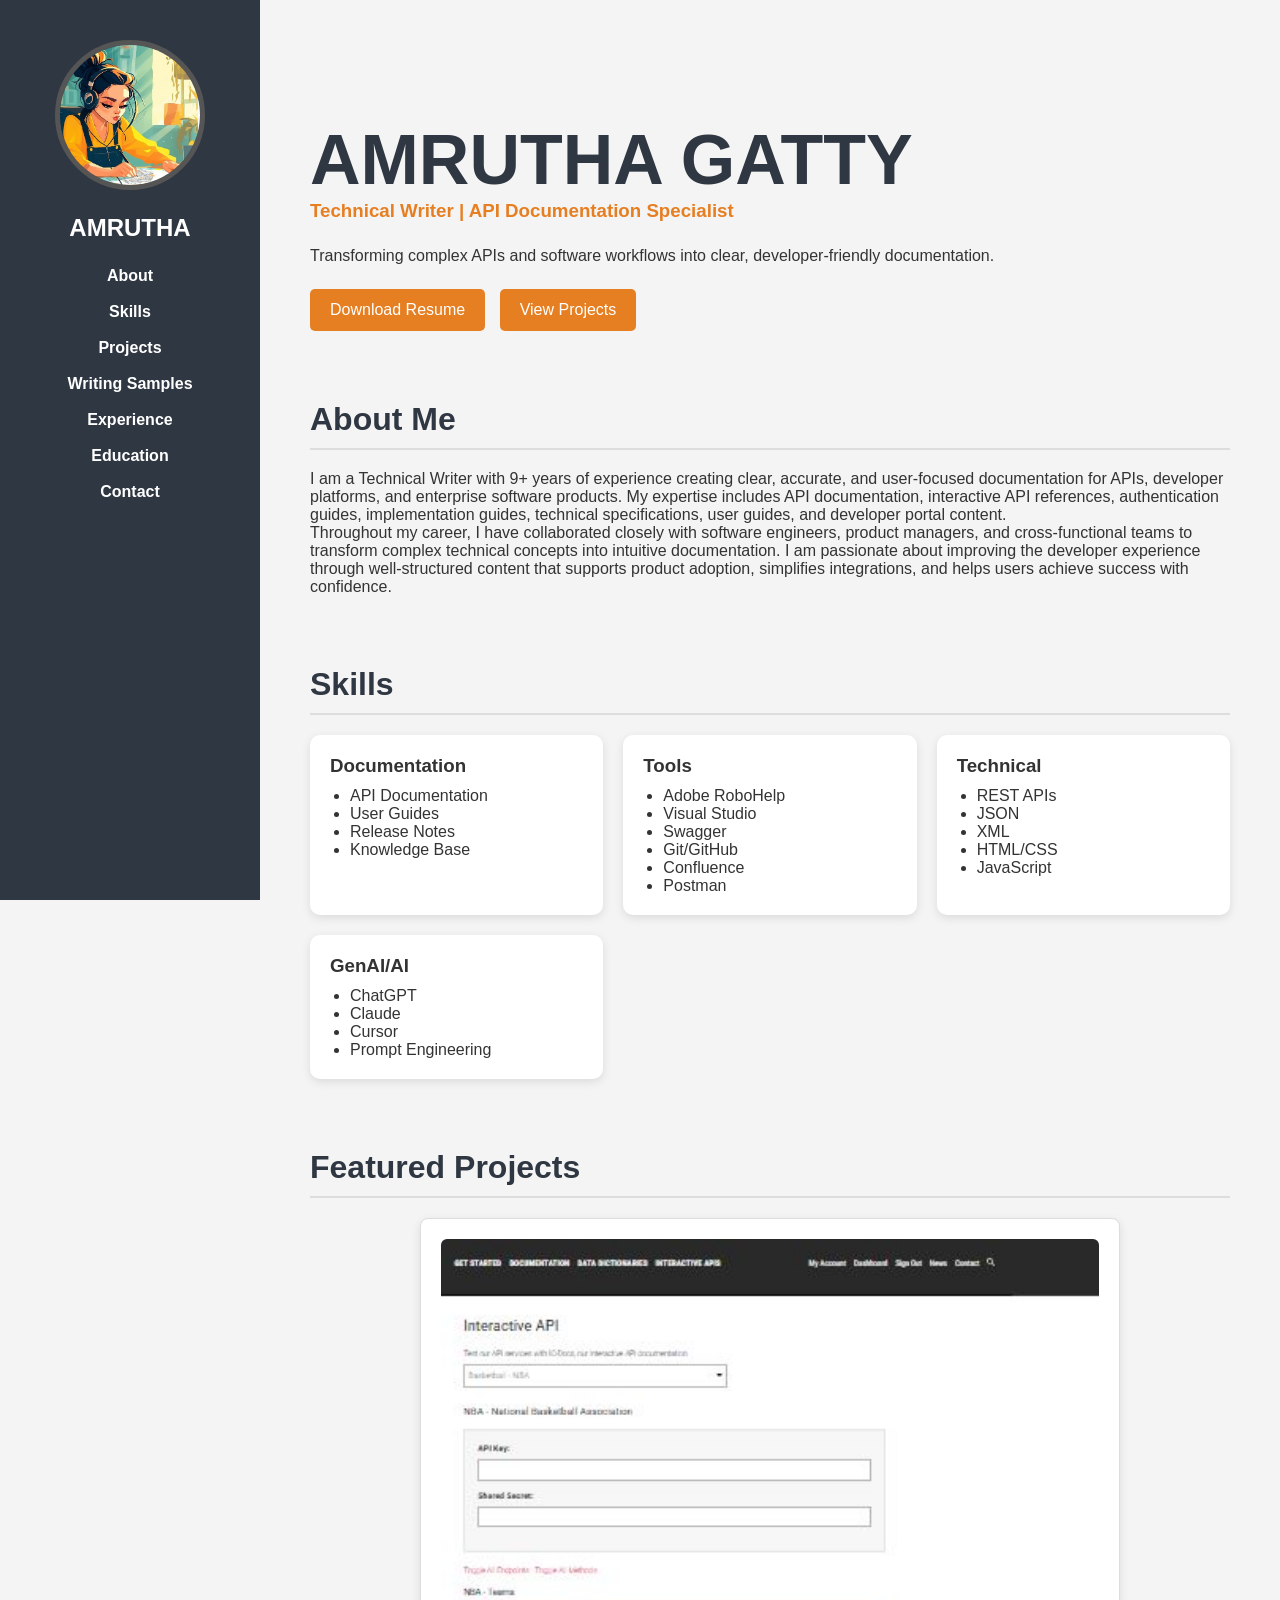
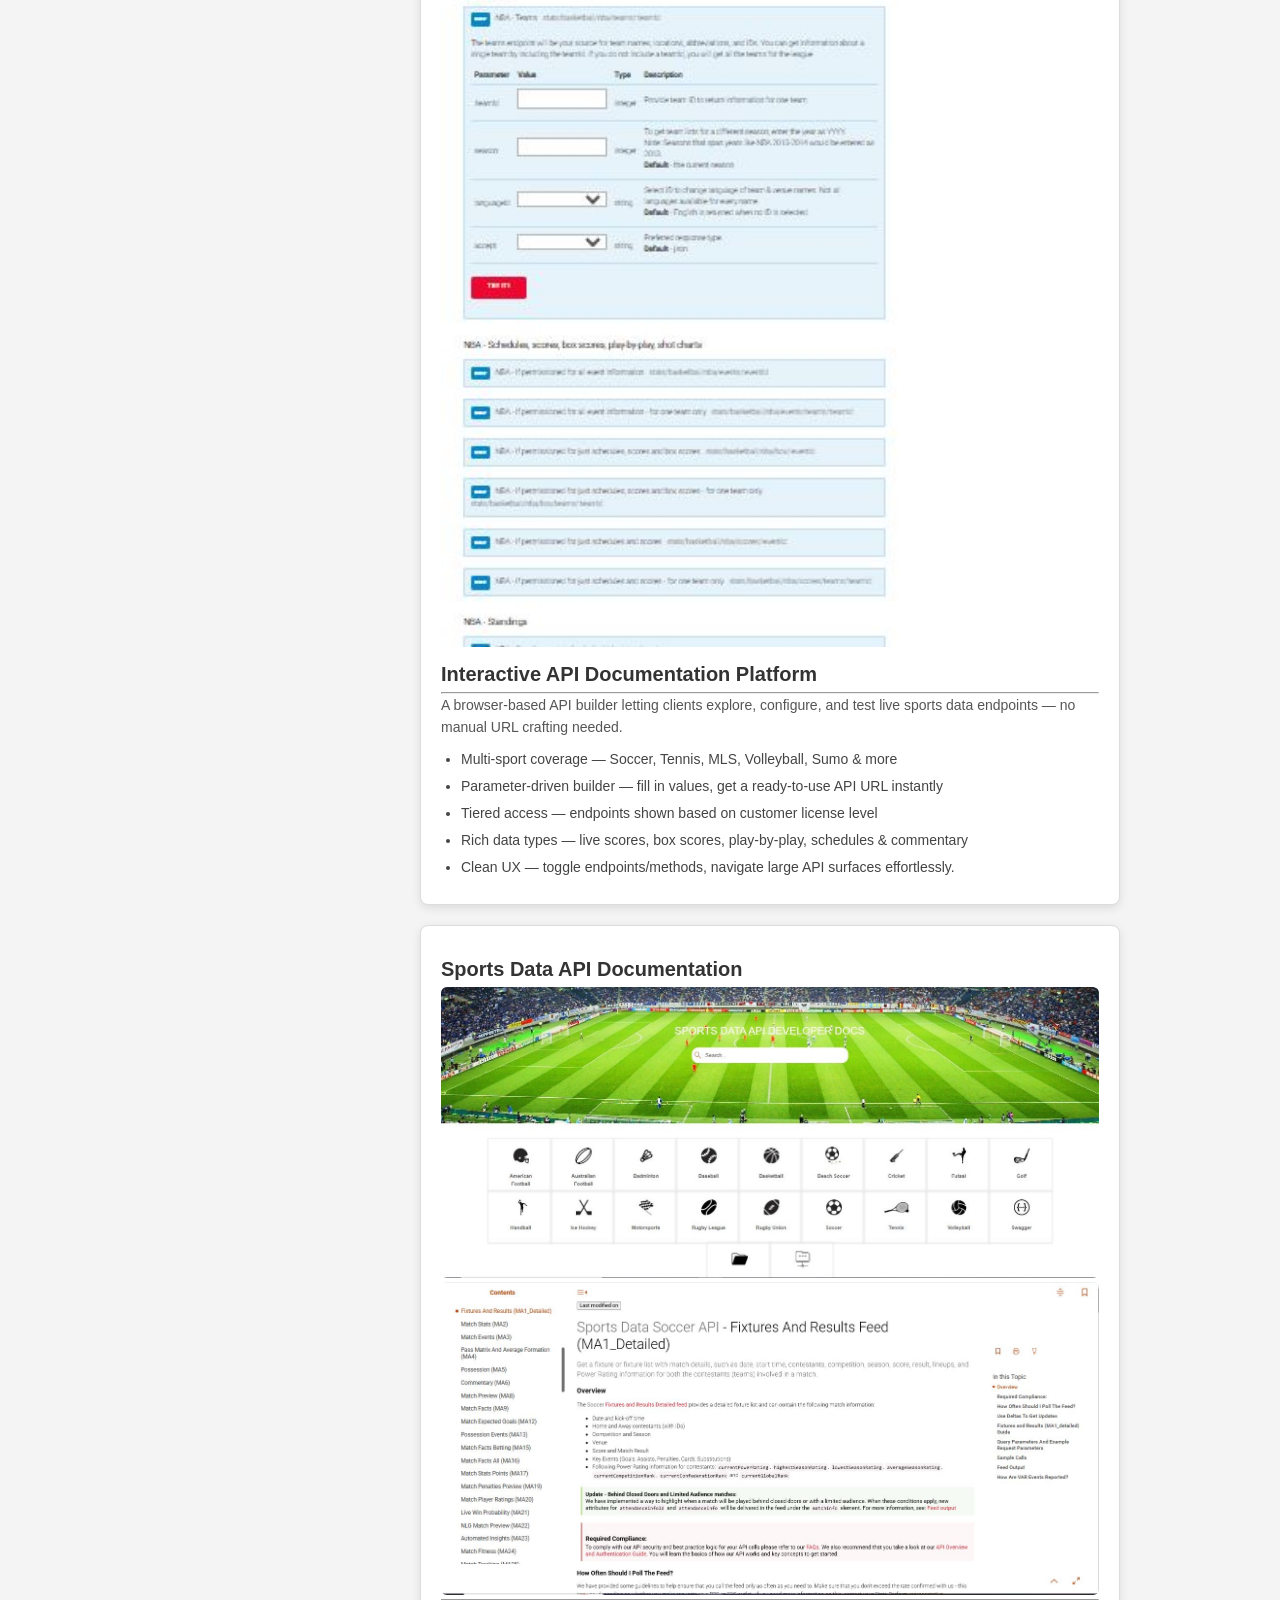
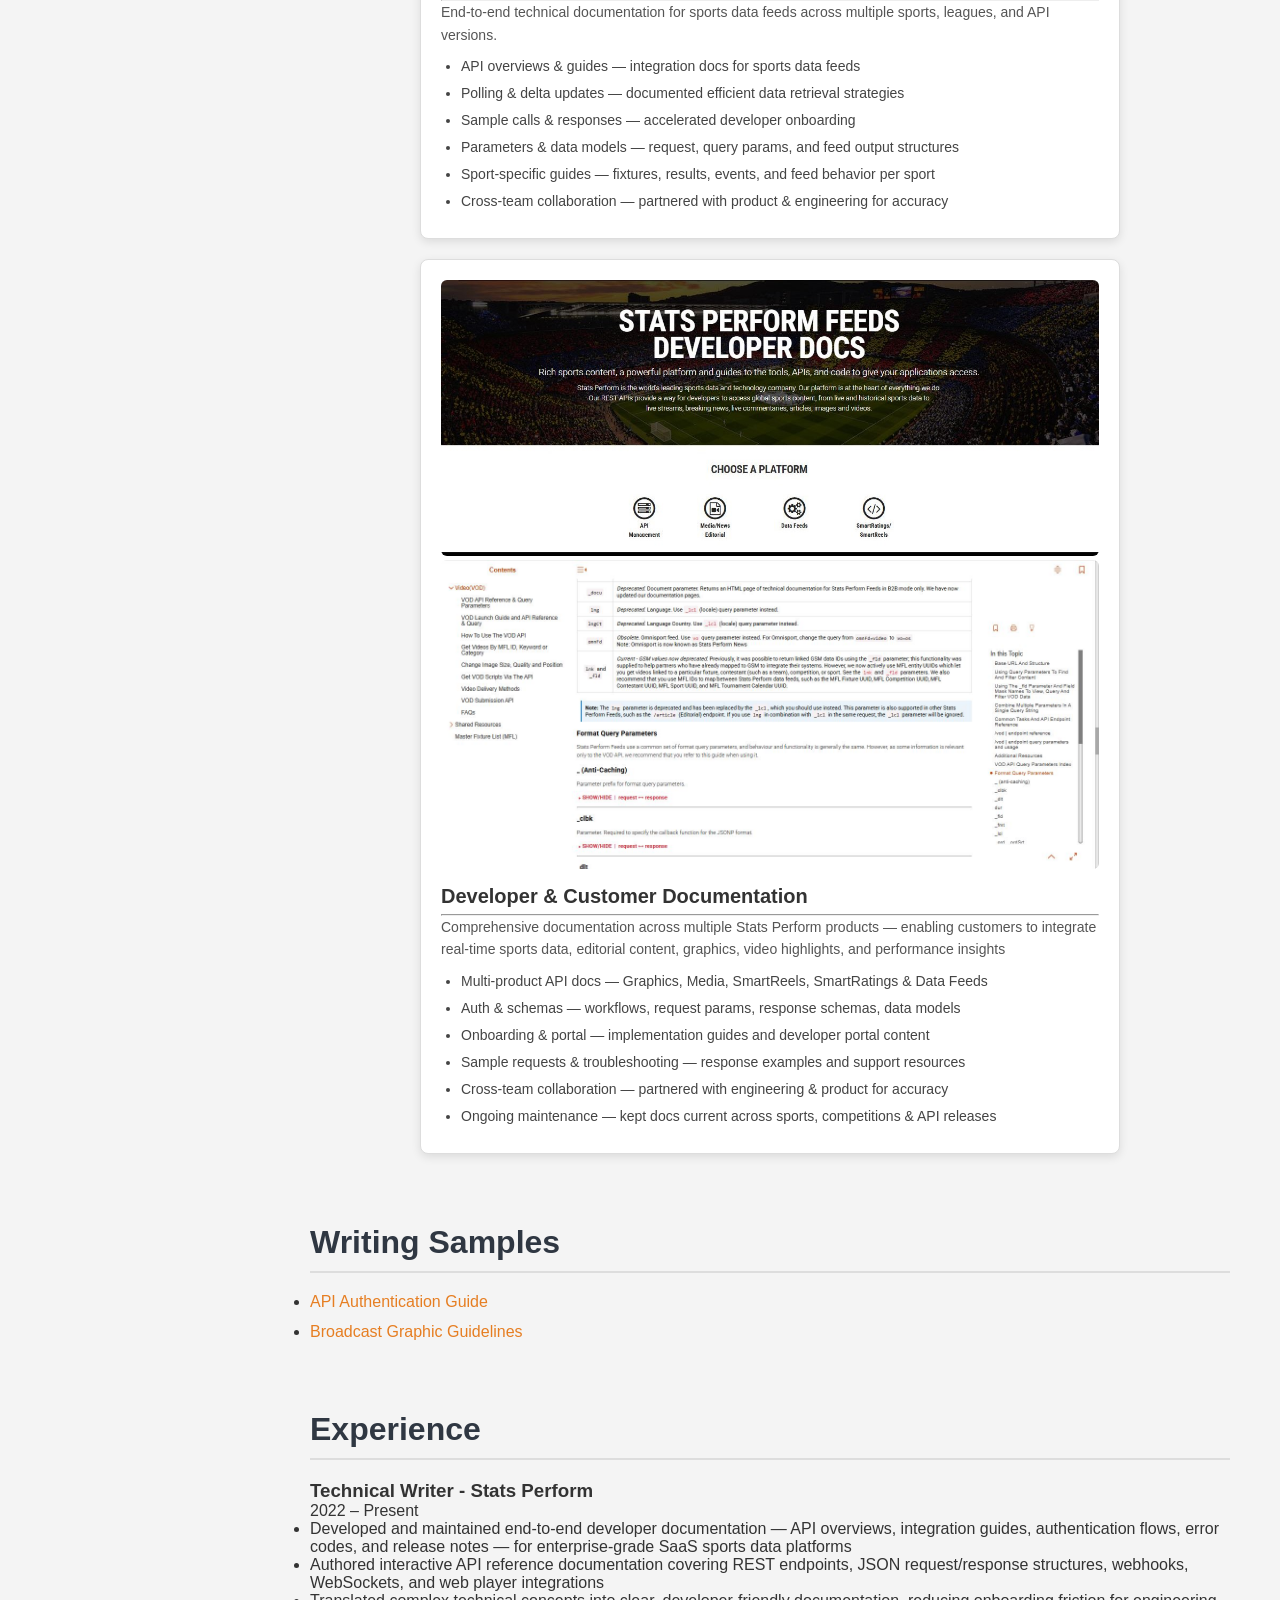
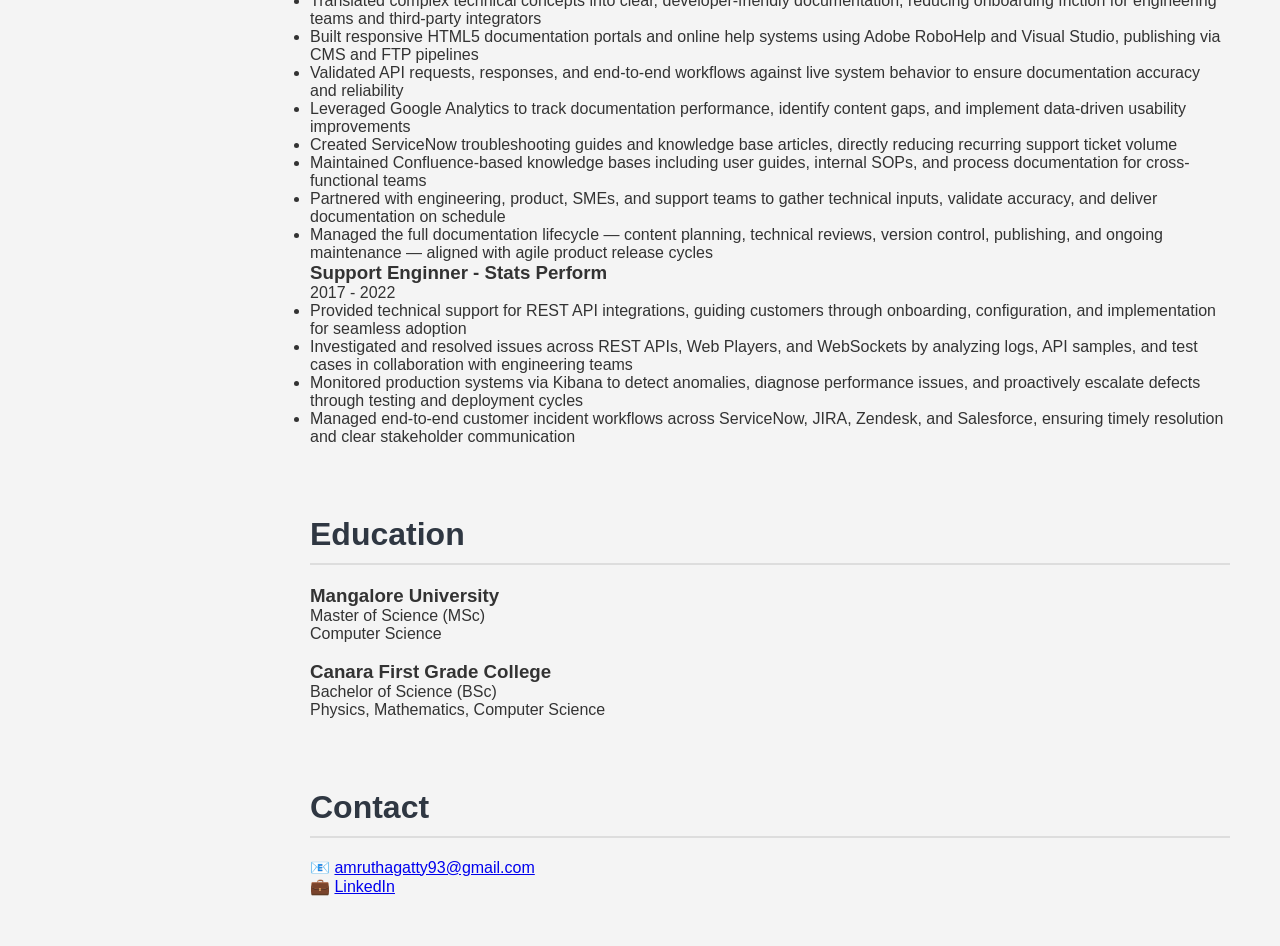
==== index.html @ e74a2069 "Add files via upload" ====
<!DOCTYPE html>
<html lang="en">
<head>
    <meta charset="UTF-8">
    <meta name="viewport" content="width=device-width, initial-scale=1.0">
    <title>Amrutha | Technical Writer</title>
    <link rel="stylesheet" href="./style.css">
</head>
<body>

<div class="container">

    <!-- Sidebar -->
    <aside class="sidebar">

        <img src="./assets/images/profile.JPG" alt="Profile Photo" class="profile-pic">

        <h2>AMRUTHA</h2>

        <nav>
            <ul>
                <li><a href="#about">About</a></li>
                <li><a href="#skills">Skills</a></li>
                <li><a href="#projects">Projects</a></li>
                <li><a href="#samples">Writing Samples</a></li>
                <li><a href="#experience">Experience</a></li>
                <li><a href="#education">Education</a></li>
                <li><a href="#contact">Contact</a></li>
            </ul>
        </nav>

    </aside>

    <!-- Main Content -->
    <main class="content">

        <!-- Hero -->
        <section class="hero">
            <h1>AMRUTHA GATTY</h1>
            <h3>Technical Writer | API Documentation Specialist</h3>

            <p>
                Transforming complex APIs and software workflows into clear, developer-friendly documentation.
 
            </p>

            <div class="buttons">
                <a href="./assets/images/Amrutha_Gatty_Resume.pdf" class="btn">Download Resume</a>
                <a href="#projects" class="btn">View Projects</a>
            </div>
        </section>

        <!-- About -->
        <section id="about">
            <h2>About Me</h2>

            <p>I am a Technical Writer with 9+ years of experience creating clear, accurate, and user-focused documentation for APIs, developer platforms, and enterprise software products. My expertise includes API documentation, interactive API references, authentication guides, implementation guides, technical specifications, user guides, and developer portal content.
            </p>

            <p>
                Throughout my career, I have collaborated closely with software engineers, product managers, and cross-functional teams to transform complex technical concepts into intuitive documentation. I am passionate about improving the developer experience through well-structured content that supports product adoption, simplifies integrations, and helps users achieve success with confidence.
            </p>
        </section>

        <!-- Skills -->
        <section id="skills">
            <h2>Skills</h2>

            <div class="skill-grid">

                <div class="card">
                    <h3>Documentation</h3>
                    <ul>
                        <li>API Documentation</li>
                        <li>User Guides</li>
                        <li>Release Notes</li>
                        <li>Knowledge Base</li>
                    </ul>
                </div>

                <div class="card">
                    <h3>Tools</h3>
                    <ul>
                        <li>Adobe RoboHelp</li>
                        <li>Visual Studio</li>
                        <li>Swagger</li>
                        <li>Git/GitHub</li>
                        <li>Confluence</li>
                        <li>Postman</li>
                    </ul>
                </div>

                <div class="card">
                    <h3>Technical</h3>
                    <ul>
                        <li>REST APIs</li>
                        <li>JSON</li>
                        <li>XML</li>
                        <li>HTML/CSS</li>
                        <li>JavaScript</li>
                    </ul>
                </div>
                <div class="card">
                    <h3>GenAI/AI</h3>
                    <ul>
                        <li>ChatGPT</li>
                        <li>Claude</li>
                        <li>Cursor</li>
                        <li>Prompt Engineering</li>
                    </ul>
                </div>

            </div>
        </section>

        <!-- Projects -->
        <section id="projects">
            <h2>Featured Projects</h2>
            <div class="project-card">
                <img src="./assets/images/statsapi.JPG" alt="Sports Index Page">
                <h3>Interactive API Documentation Platform</h3>
                <hr/>
                <p class="overview">
                    A browser-based API builder letting clients explore, configure, and test live sports data endpoints — no manual URL crafting needed.
                </p>
                <div class="highlights">
                    <ul>
                        <li>Multi-sport coverage — Soccer, Tennis, MLS, Volleyball, Sumo & more</li>
                        <li>Parameter-driven builder — fill in values, get a ready-to-use API URL instantly</li>
                        <li>Tiered access — endpoints shown based on customer license level</li>
                        <li>Rich data types — live scores, box scores, play-by-play, schedules & commentary</li>
                        <li>Clean UX — toggle endpoints/methods, navigate large API surfaces effortlessly.</li>
                    </ul>
    </div>
            </div>

            <div class="project-card">
                
                <h3>Sports Data API Documentation</h3>
                <img src="./assets/images/sdapi.JPG" alt="Sports Index Page">
                <img src="./assets/images/api.JPG" alt="Feed Documentation">
                <hr/>
                <p class="overview">
                    End-to-end technical documentation for sports data feeds across multiple sports, leagues, and API versions.
                </p>
                <div class="highlights">
                    <ul>
                        <li>API overviews & guides — integration docs for sports data feeds</li>
                        <li>Polling & delta updates — documented efficient data retrieval strategies</li>
                        <li>Sample calls & responses — accelerated developer onboarding</li>
                        <li>Parameters & data models — request, query params, and feed output structures</li>
                        <li>Sport-specific guides — fixtures, results, events, and feed behavior per sport</li>
                        <li>Cross-team collaboration — partnered with product & engineering for accuracy</li>
                    </ul>
    </div>
            </div>

            <div class="project-card">
                <img src="./assets/images/Perform.JPG" alt="Docs Portal Image">
                <img src="./assets/images/VOD.JPG" alt="Video Delivery Documentaion">
                <h3>Developer & Customer Documentation</h3>
                <hr />
                <p class="overview">
                    Comprehensive documentation across multiple Stats Perform products — enabling customers to integrate real-time sports data, editorial content, graphics, video highlights, and performance insights
                </p>
                <div class="highlights">
                    <ul>
                        <li>Multi-product API docs — Graphics, Media, SmartReels, SmartRatings & Data Feeds</li>
                        <li>Auth & schemas — workflows, request params, response schemas, data models</li>
                        <li>Onboarding & portal — implementation guides and developer portal content</li>
                        <li>Sample requests & troubleshooting — response examples and support resources</li>
                        <li>Cross-team collaboration — partnered with engineering & product for accuracy</li>
                        <li>Ongoing maintenance — kept docs current across sports, competitions & API releases</li>
                    </ul>
                </div>
            </div>
        </section>

        <!-- Writing Samples -->
        <section id="samples">
            <h2>Writing Samples</h2>

            <ul class="sample-list">
                <li><a href="./authorisation guide.html">API Authentication Guide</a></li>
                <li><a href="./broadcast_graphic_guidelines.html">Broadcast Graphic Guidelines</a></li>
            </ul>
        </section>

        <!-- Experience -->
        <section id="experience">
            <h2>Experience</h2>

            <h3>Technical Writer - Stats Perform</h3>
            <p>2022 – Present</p>

            <ul>
                <li>Developed and maintained end-to-end developer documentation — API overviews, integration guides, authentication flows, error codes, and release notes — for enterprise-grade SaaS sports data platforms</li>
                <li>Authored interactive API reference documentation covering REST endpoints, JSON request/response structures, webhooks, WebSockets, and web player integrations</li>
                <li>Translated complex technical concepts into clear, developer-friendly documentation, reducing onboarding friction for engineering teams and third-party integrators</li>
                <li>Built responsive HTML5 documentation portals and online help systems using Adobe RoboHelp and Visual Studio, publishing via CMS and FTP pipelines</li>
                <li>Validated API requests, responses, and end-to-end workflows against live system behavior to ensure documentation accuracy and reliability</li>
                <li>Leveraged Google Analytics to track documentation performance, identify content gaps, and implement data-driven usability improvements</li>
                <li>Created ServiceNow troubleshooting guides and knowledge base articles, directly reducing recurring support ticket volume</li>
                <li>Maintained Confluence-based knowledge bases including user guides, internal SOPs, and process documentation for cross-functional teams</li>
                <li>Partnered with engineering, product, SMEs, and support teams to gather technical inputs, validate accuracy, and deliver documentation on schedule</li>
                <li>Managed the full documentation lifecycle — content planning, technical reviews, version control, publishing, and ongoing maintenance — aligned with agile product release cycles</li>
            </ul>

            <h3>Support Enginner - Stats Perform</h3>
            <p>2017 - 2022</p>

            <ul>
                <li>Provided technical support for REST API integrations, guiding customers through onboarding, configuration, and implementation for seamless adoption</li>
                <li>Investigated and resolved issues across REST APIs, Web Players, and WebSockets by analyzing logs, API samples, and test cases in collaboration with engineering teams</li>
                <li>Monitored production systems via Kibana to detect anomalies, diagnose performance issues, and proactively escalate defects through testing and deployment cycles</li>
                <li>Managed end-to-end customer incident workflows across ServiceNow, JIRA, Zendesk, and Salesforce, ensuring timely resolution and clear stakeholder communication</li>
            </ul>
        </section>

        <!-- Education -->
        <section id="education">
            <h2>Education</h2>

            <div class="edu-item">
            <h3>Mangalore University</h3>
            <p class="degree">Master of Science (MSc)</p>
            <p class="field">Computer Science</p>
            </div>
            <br />

            <div class="edu-item">
            <h3>Canara First Grade College</h3>
            <p class="degree">Bachelor of Science (BSc)</p>
            <p class="field">Physics, Mathematics, Computer Science</p>
            </div>
        </section>

        <!-- Contact -->
        <section id="contact">
            <h2>Contact</h2>

            <p>📧 <a href="mailto:amruthagatty93@gmail.com">amruthagatty93@gmail.com</a></p>
  <p>💼 <a href="https://www.linkedin.com/in/amrutha-gatty-819579b2/" target="_blank" rel="noopener noreferrer">LinkedIn</a></p>


        </section>
        

    </main>

</div>


</body>
</html>
---- style.css ----
*{
    margin:0;
    padding:0;
    box-sizing:border-box;
}

body{
    font-family:Segoe UI, sans-serif;
    background:#f4f4f4;
    color:#333;
}

.container{
    display:flex;
}

/* Sidebar */

.sidebar{
    width:260px;
    min-height:100vh;
    background:#2f3742;
    color:white;
    position:fixed;
    text-align:center;
    padding:40px 20px;
}

.profile-pic{
    width:150px;
    height:150px;
    border-radius:50%;
    object-fit:cover;
    border:5px solid #555;
    margin-bottom:20px;
}

.sidebar h2{
    margin-bottom:25px;
}

.sidebar ul{
    list-style:none;
}

.sidebar li{
    margin:18px 0;
}

.sidebar a{
    color:white;
    text-decoration:none;
    font-weight:600;
}

.sidebar a:hover{
    color:#e67e22;
}

/* Content */

.content{
    margin-left:260px;
    padding:50px;
    width:100%;
}

.hero h1{
    font-size:70px;
    color:#2f3742;
}

.hero h3{
    color:#e67e22;
    margin-bottom:20px;
}

.hero p{
    max-width:800px;
    line-height:1.7;
}

.buttons{
    margin-top:20px;
}

.btn{
    display:inline-block;
    background:#e67e22;
    color:white;
    padding:12px 20px;
    text-decoration:none;
    border-radius:5px;
    margin-right:10px;
}

.btn:hover{
    background:#cf711c;
}

section{
    margin-top:70px;
}

section h2{
    font-size:32px;
    margin-bottom:20px;
    color:#2f3742;
    border-bottom:2px solid #ddd;
    padding-bottom:10px;
}

/* Skills */

.skill-grid{
    display:grid;
    grid-template-columns:repeat(auto-fit,minmax(250px,1fr));
    gap:20px;
}

.card{
    background:white;
    padding:20px;
    border-radius:10px;
    box-shadow:0 3px 10px rgba(0,0,0,0.1);
}

.card ul{
    margin-left:20px;
    margin-top:10px;
}

/* Projects */

.project-card{
    background:white;
    margin-bottom:30px;
    border-radius:10px;
    overflow:hidden;
    box-shadow:0 3px 10px rgba(0,0,0,0.1);
}

.project-card {
  border: 1px solid #ddd;
  border-radius: 8px;
  padding: 20px;
  max-width: 700px;
  margin: 20px auto;
  font-family: Arial, sans-serif;
}

.project-card img {
  width: 100%;
  border-radius: 6px;
}

.project-card h3 {
  font-size: 20px;
  margin: 12px 0 6px;
}

.project-card .overview {
  color: #555;
  font-size: 14px;
  line-height: 1.6;
}

.highlights ul {
  padding-left: 20px;
  margin-top: 10px;
}

.highlights li {
  font-size: 14px;
  color: #444;
  margin-bottom: 6px;
  line-height: 1.5;
}

/* Samples */

.sample-list li{
    margin-bottom:12px;
}

.sample-list a{
    text-decoration:none;
    color:#e67e22;
}

/* Contact */

form{
    display:flex;
    flex-direction:column;
    max-width:600px;
}

input,
textarea{
    margin-bottom:15px;
    padding:12px;
    border:1px solid #ccc;
    border-radius:5px;
}

button{
    background:#e67e22;
    color:white;
    border:none;
    padding:12px;
    border-radius:5px;
    cursor:pointer;
}

button:hover{
    background:#cf711c;
}

/* Mobile */

@media(max-width:768px){

    .sidebar{
        position:relative;
        width:100%;
        min-height:auto;
    }

    .content{
        margin-left:0;
    }

    .container{
        flex-direction:column;
    }

    .hero h1{
        font-size:42px;
    }
}
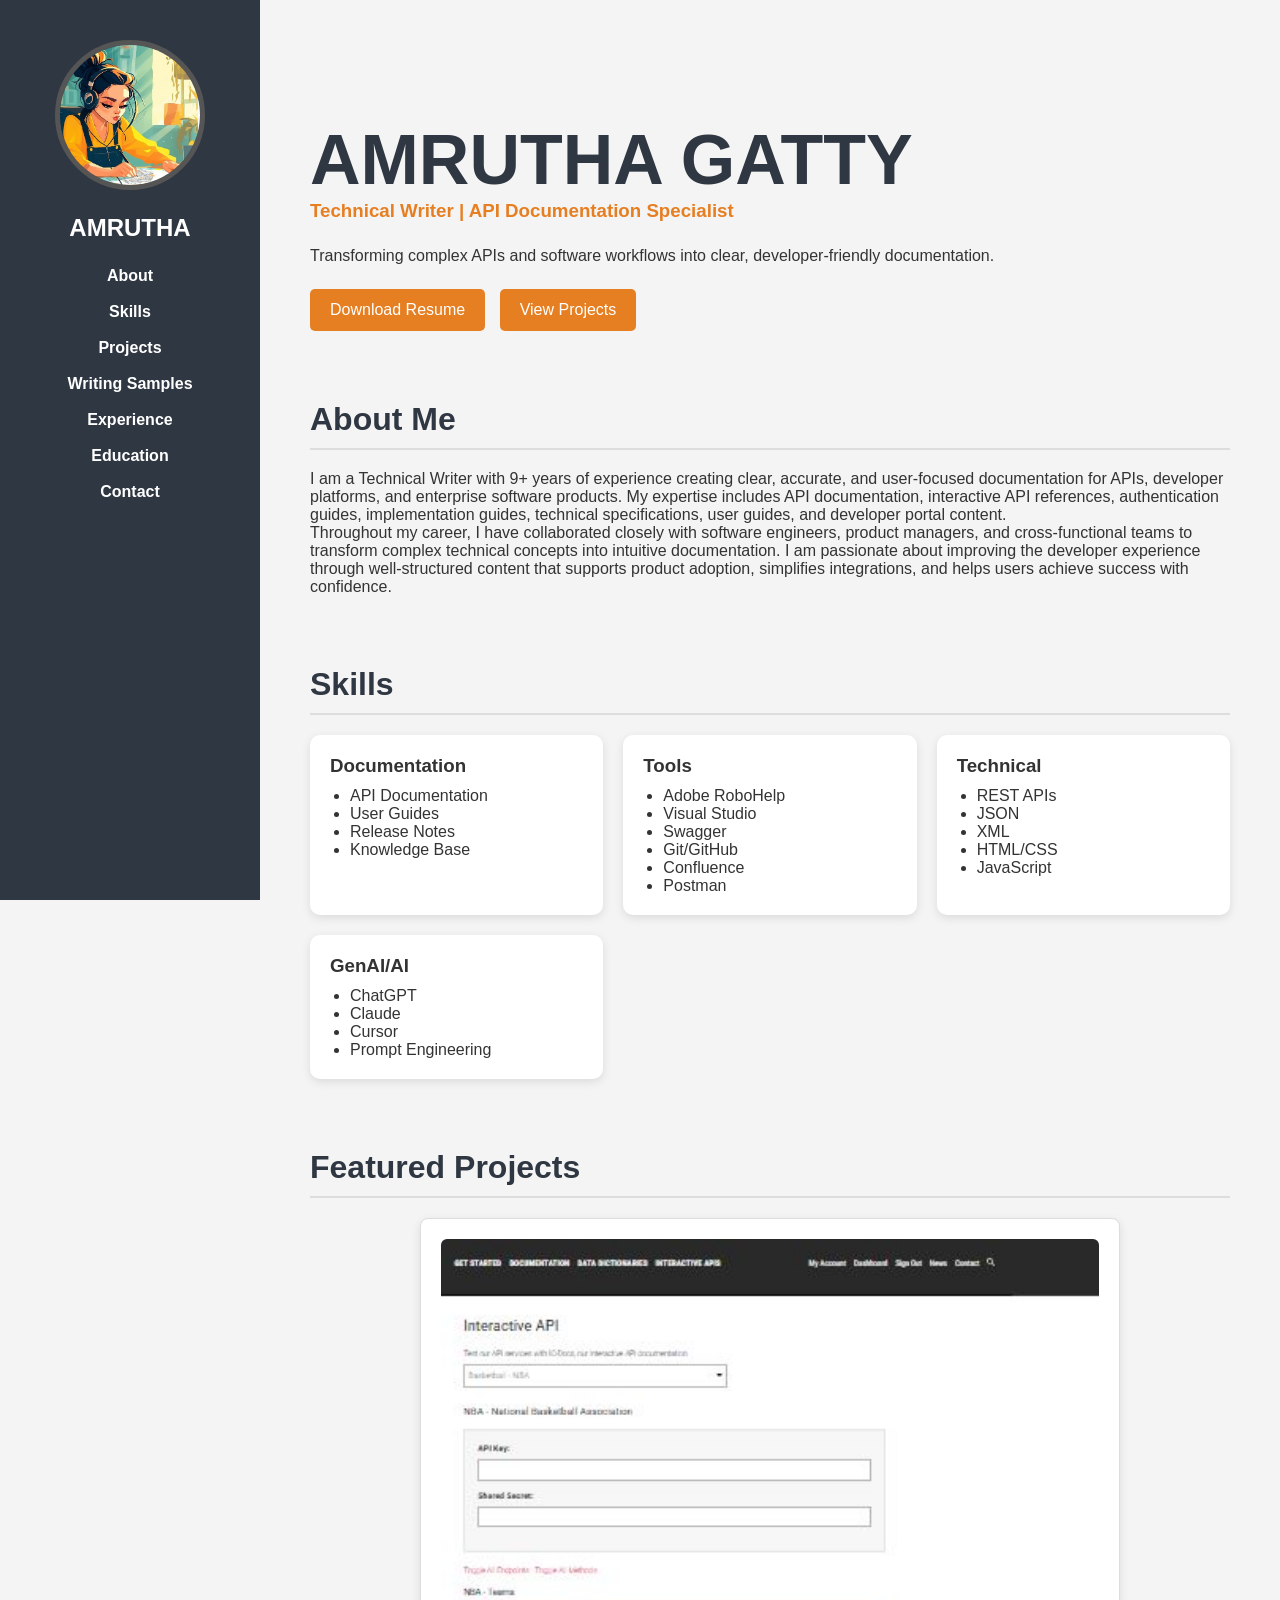
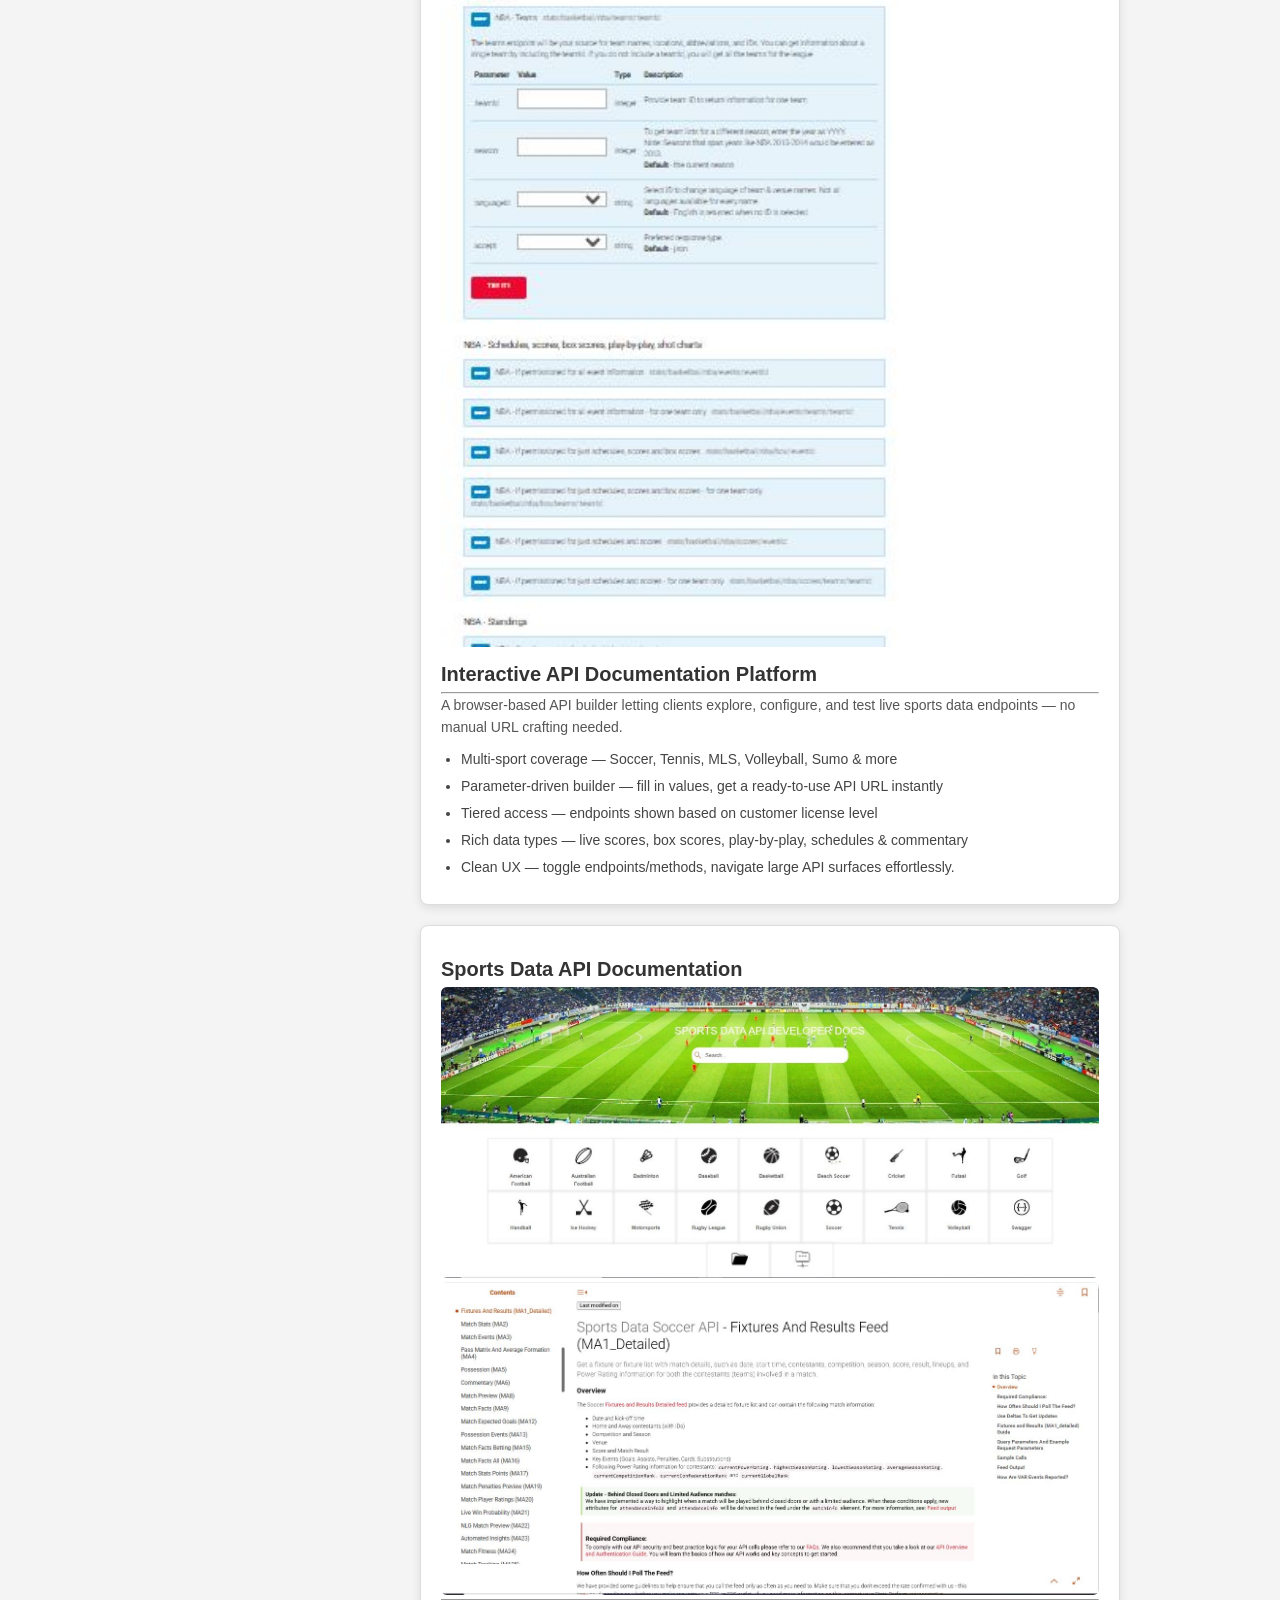
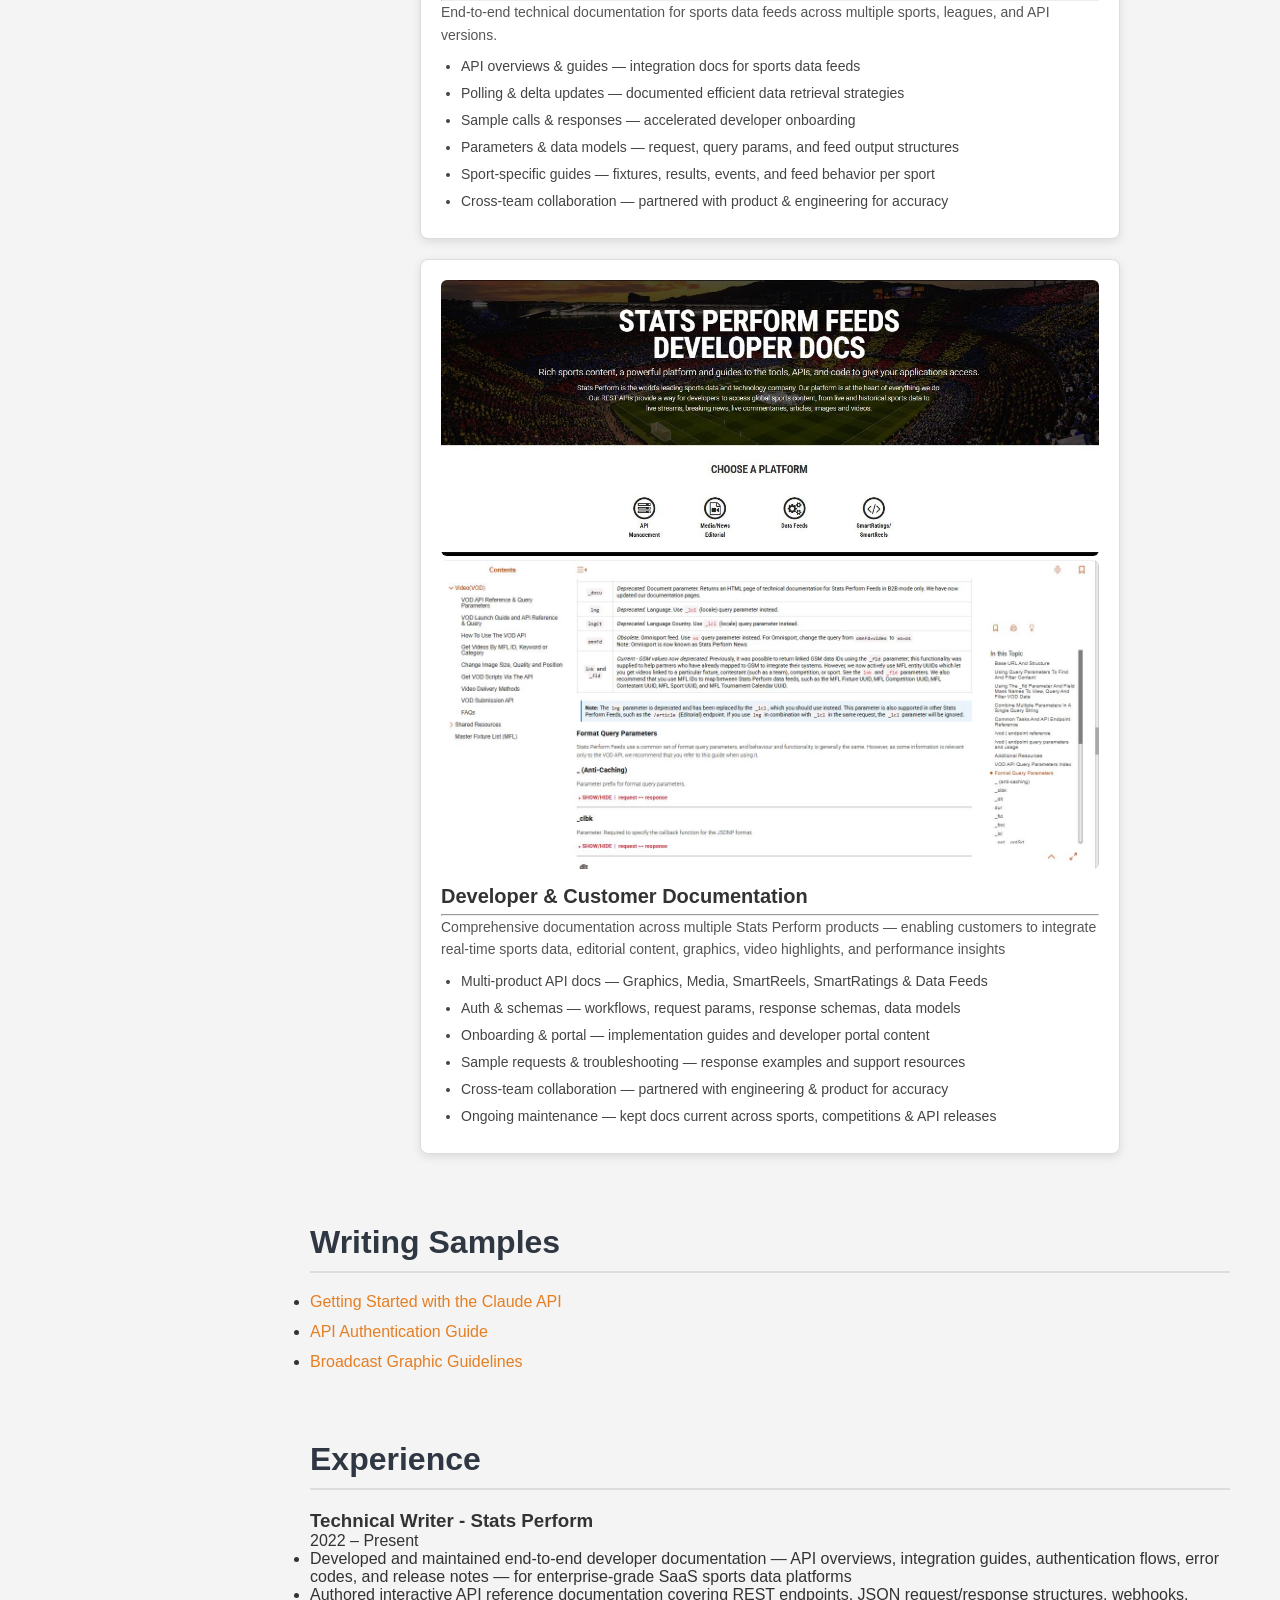
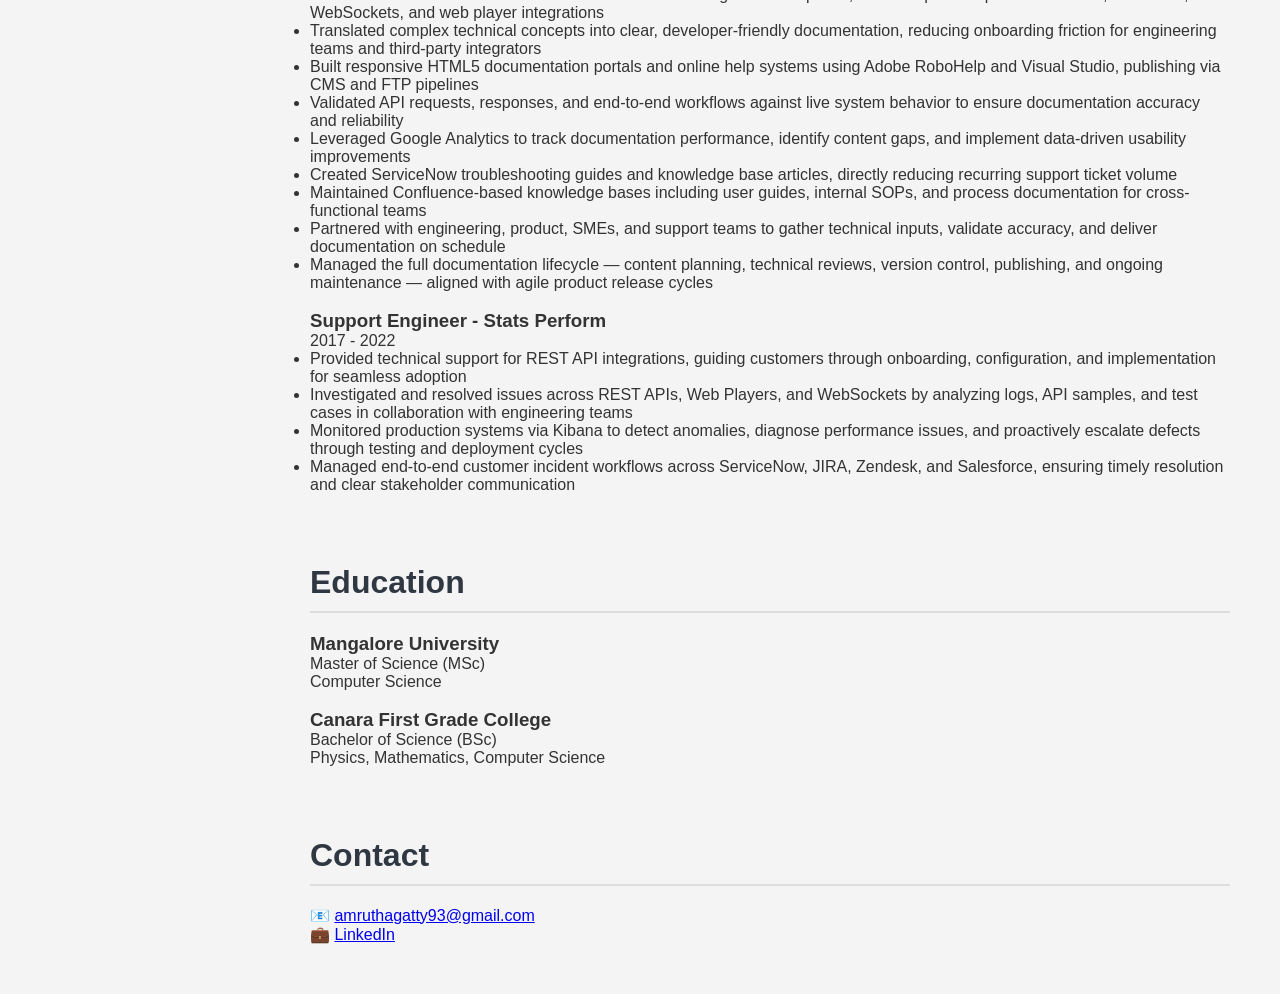
==== commit 2a5ec615: "Add files via upload" ====
--- a/index.html
+++ b/index.html
@@ -181,8 +181,10 @@
             <h2>Writing Samples</h2>
 
             <ul class="sample-list">
+                <li><a href="./claude-api-getting-started.html">Getting Started with the Claude API</a></li>
                 <li><a href="./authorisation guide.html">API Authentication Guide</a></li>
                 <li><a href="./broadcast_graphic_guidelines.html">Broadcast Graphic Guidelines</a></li>
+
             </ul>
         </section>
 
@@ -205,8 +207,8 @@
                 <li>Partnered with engineering, product, SMEs, and support teams to gather technical inputs, validate accuracy, and deliver documentation on schedule</li>
                 <li>Managed the full documentation lifecycle — content planning, technical reviews, version control, publishing, and ongoing maintenance — aligned with agile product release cycles</li>
             </ul>
-
-            <h3>Support Enginner - Stats Perform</h3>
+            <br />
+            <h3>Support Engineer - Stats Perform</h3>
             <p>2017 - 2022</p>
 
             <ul>
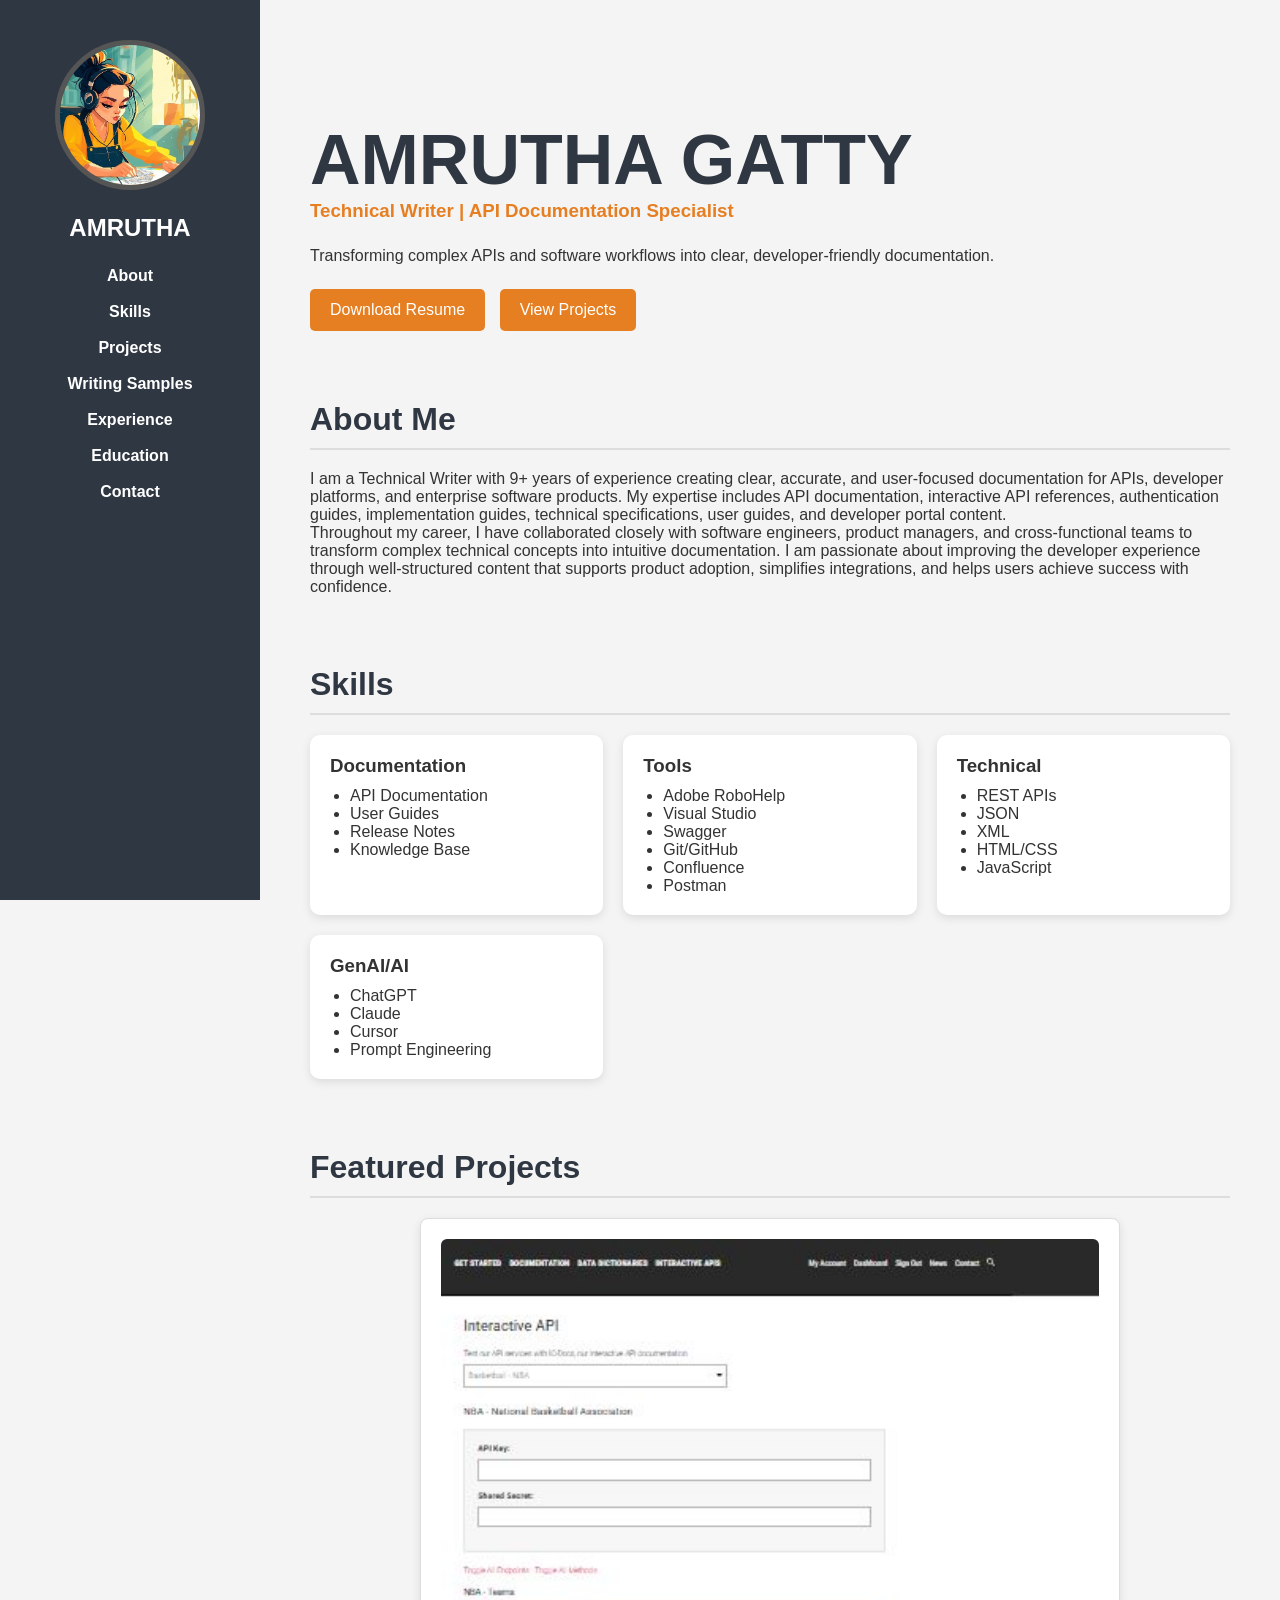
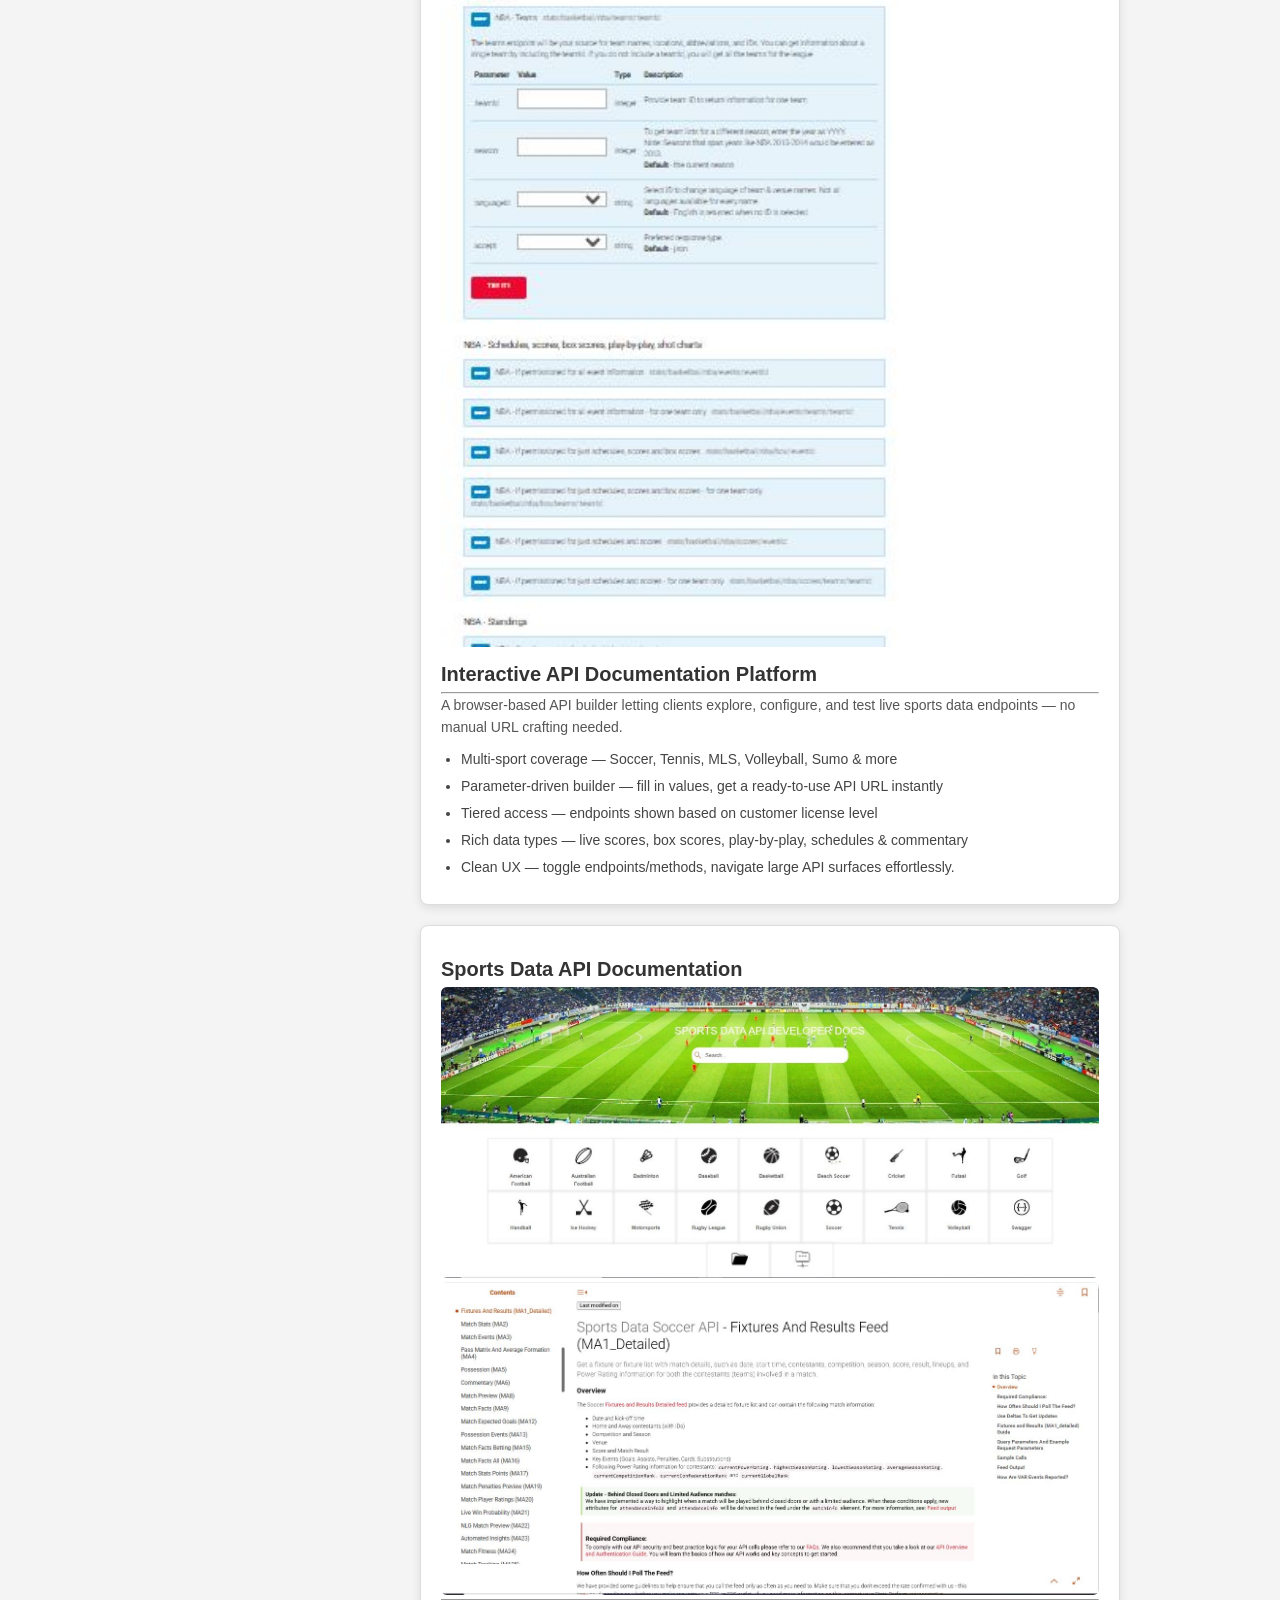
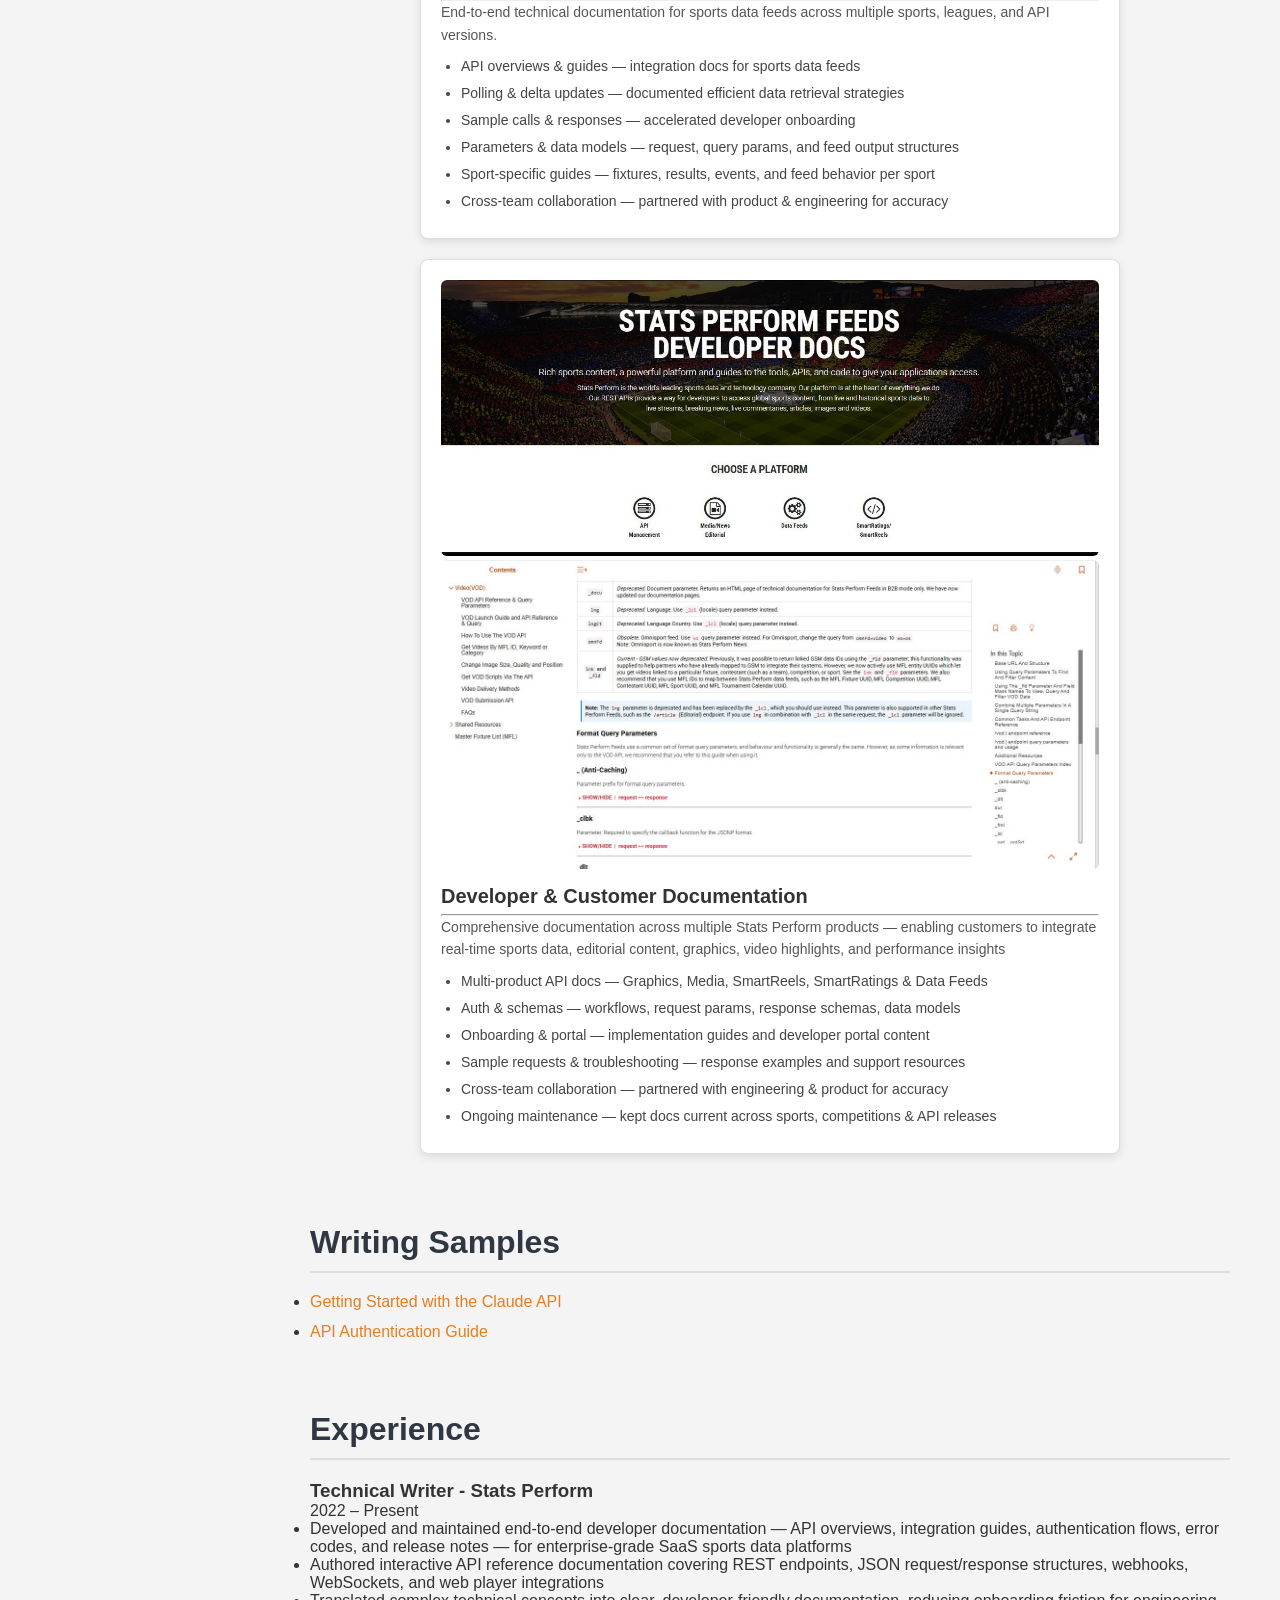
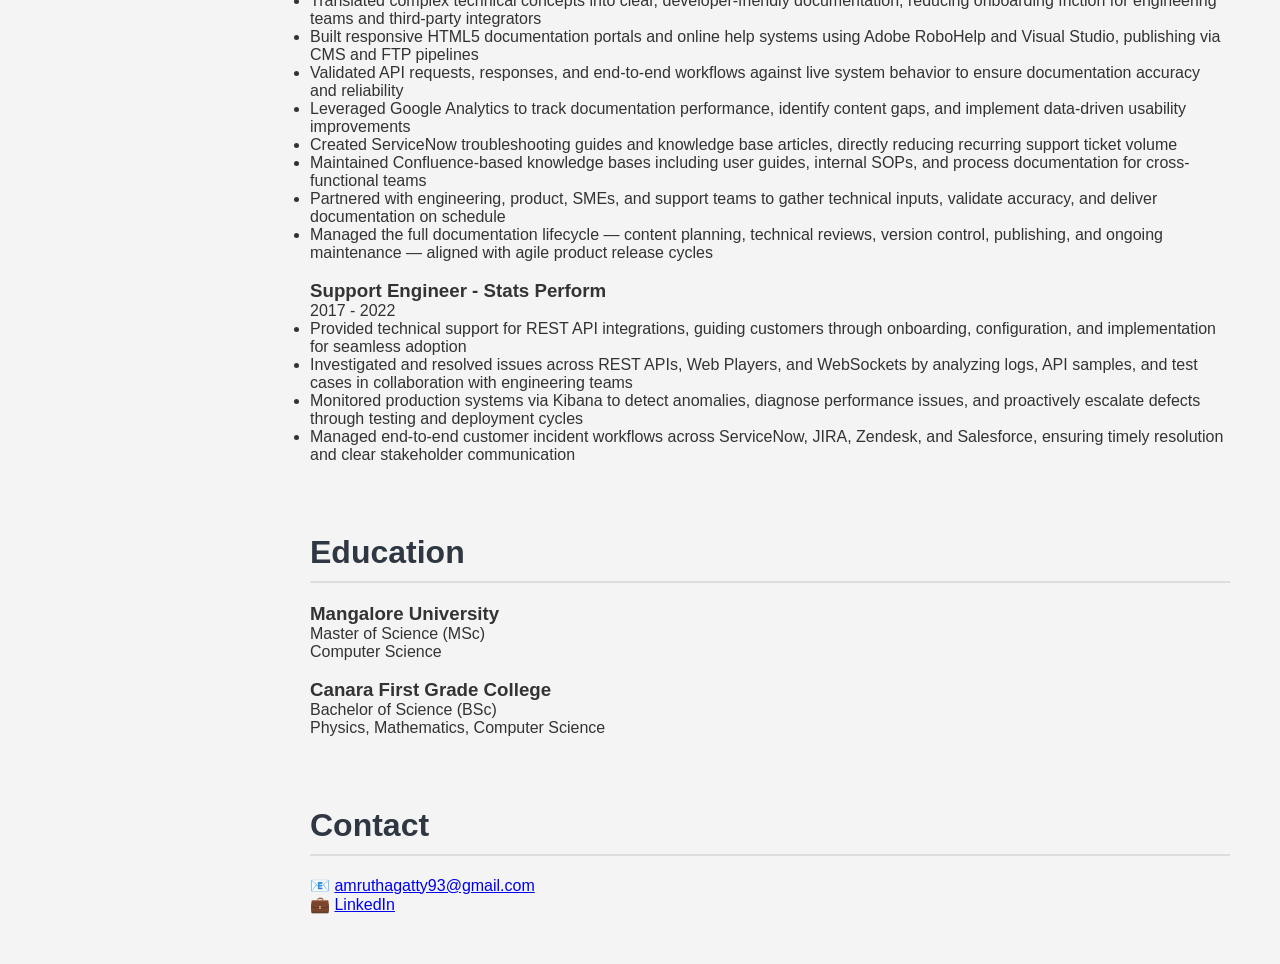
==== commit 59441a32: "Add files via upload" ====
--- a/index.html
+++ b/index.html
@@ -183,7 +183,6 @@
             <ul class="sample-list">
                 <li><a href="./claude-api-getting-started.html">Getting Started with the Claude API</a></li>
                 <li><a href="./authorisation guide.html">API Authentication Guide</a></li>
-                <li><a href="./broadcast_graphic_guidelines.html">Broadcast Graphic Guidelines</a></li>
 
             </ul>
         </section>
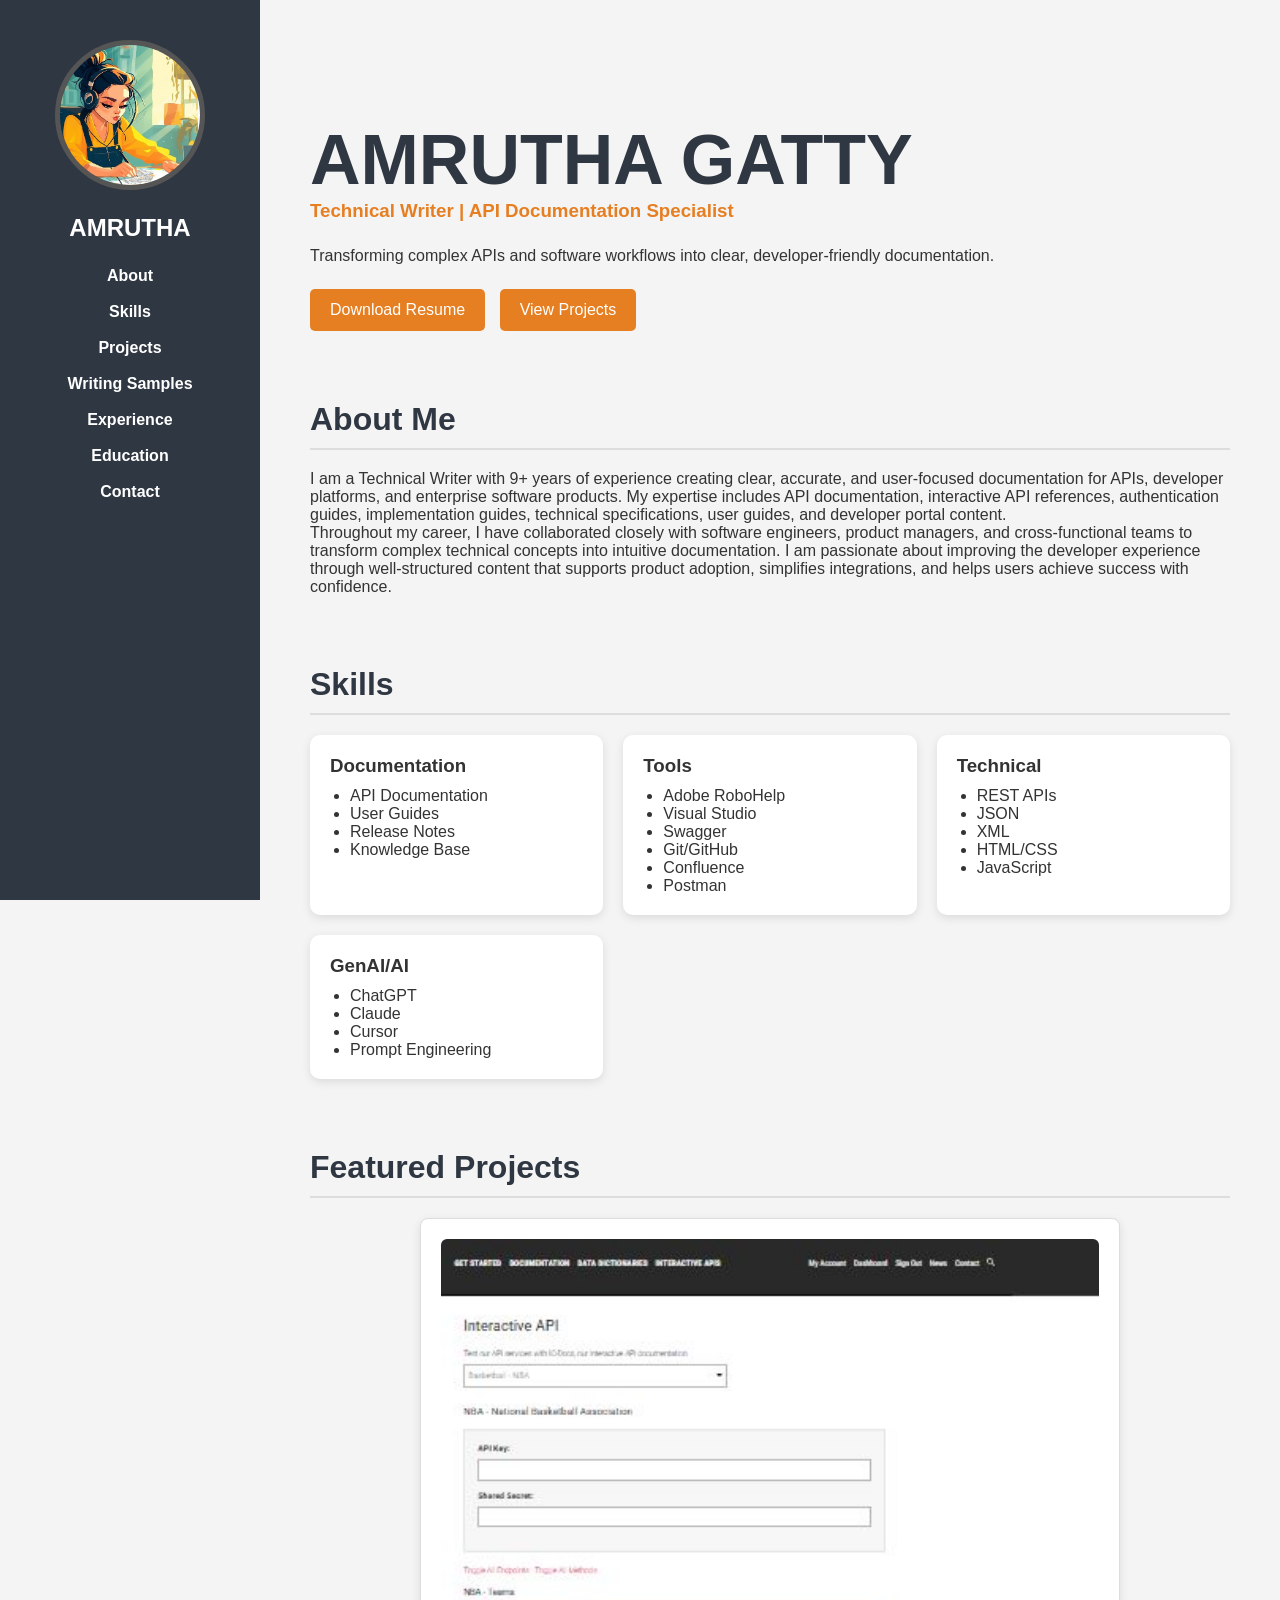
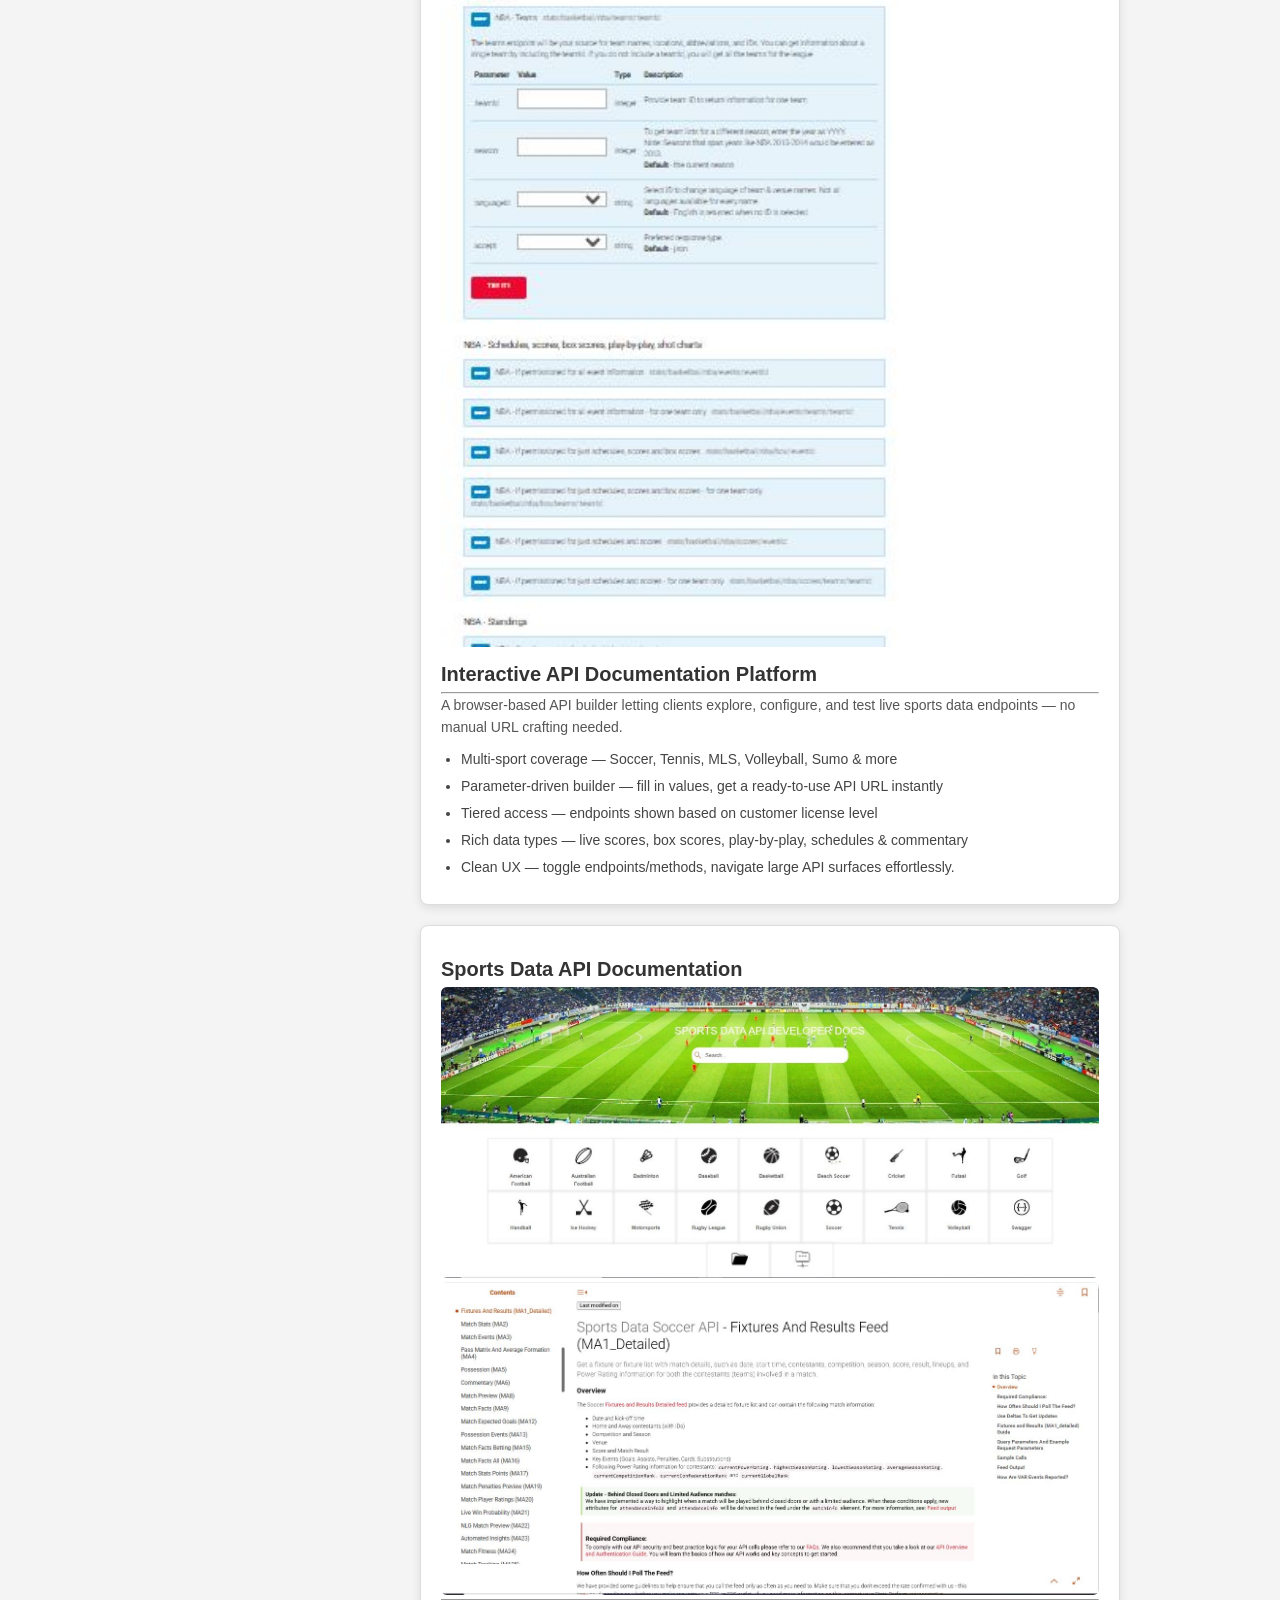
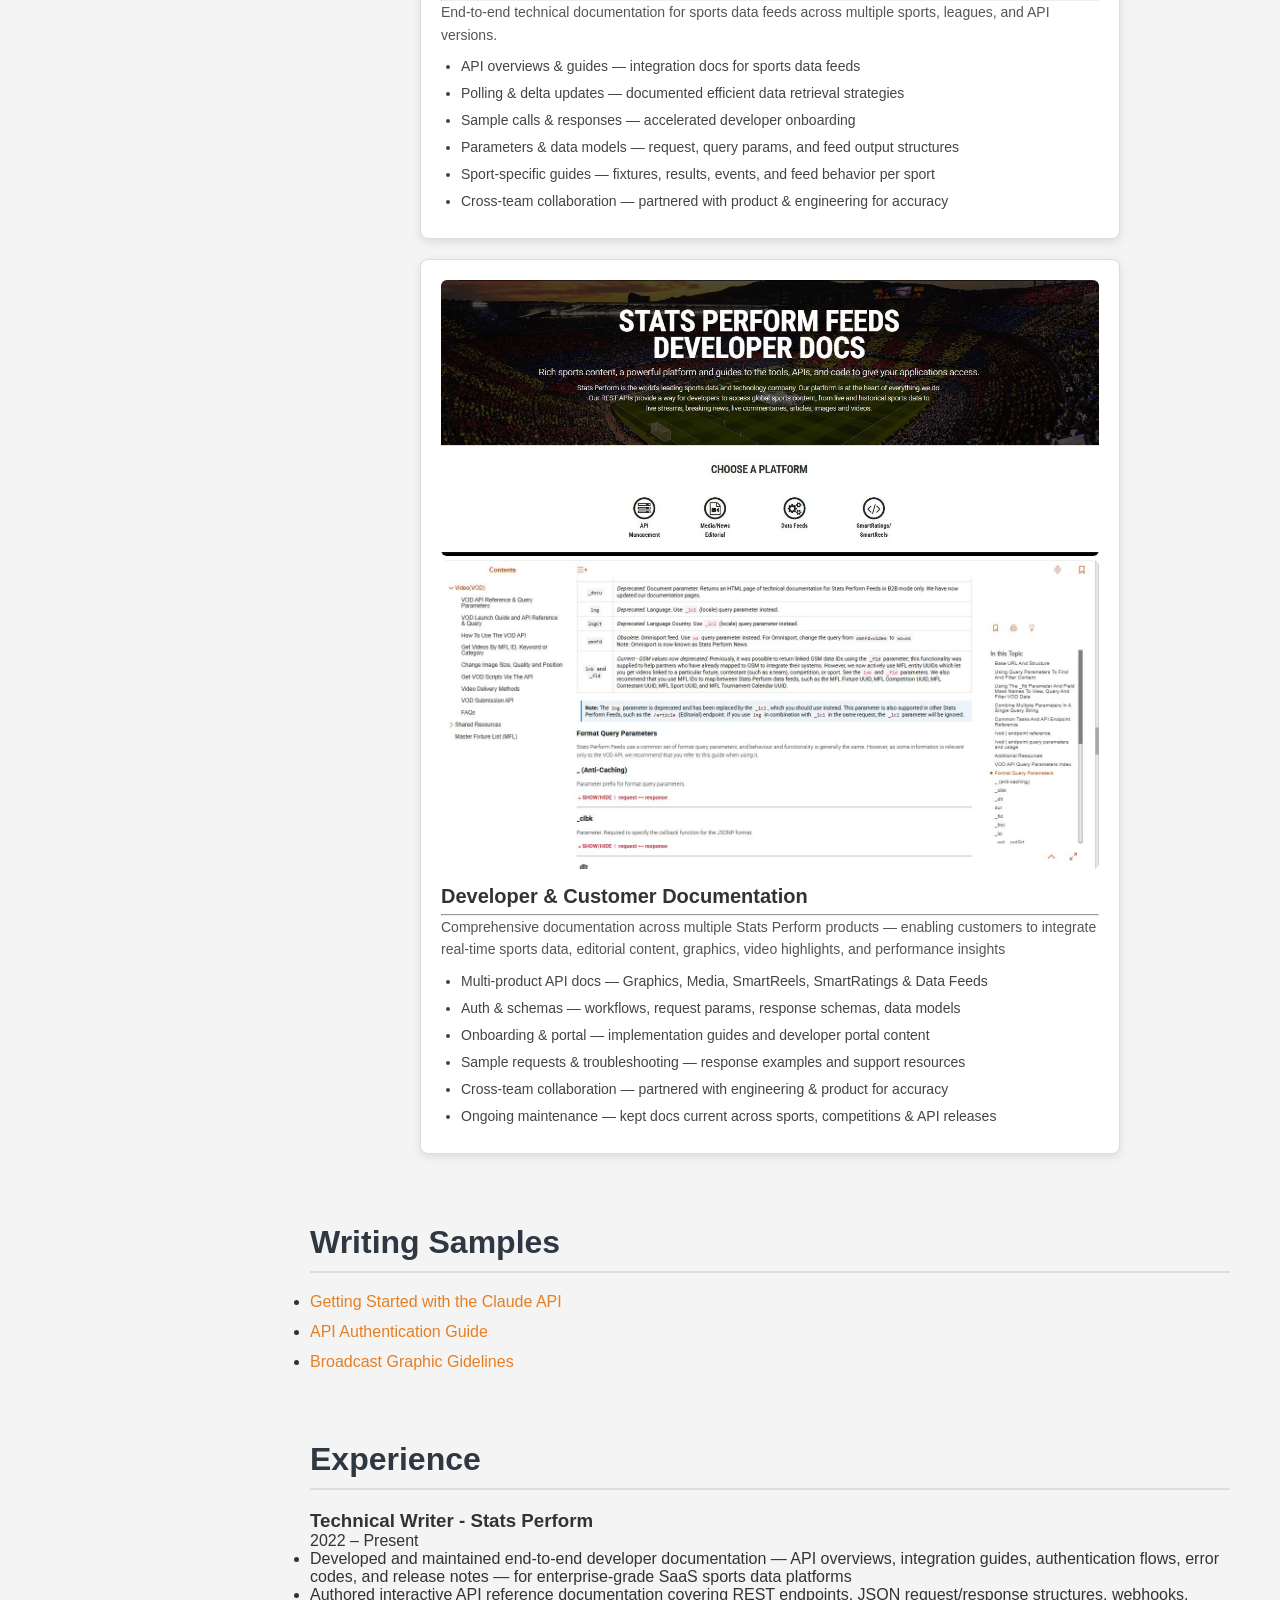
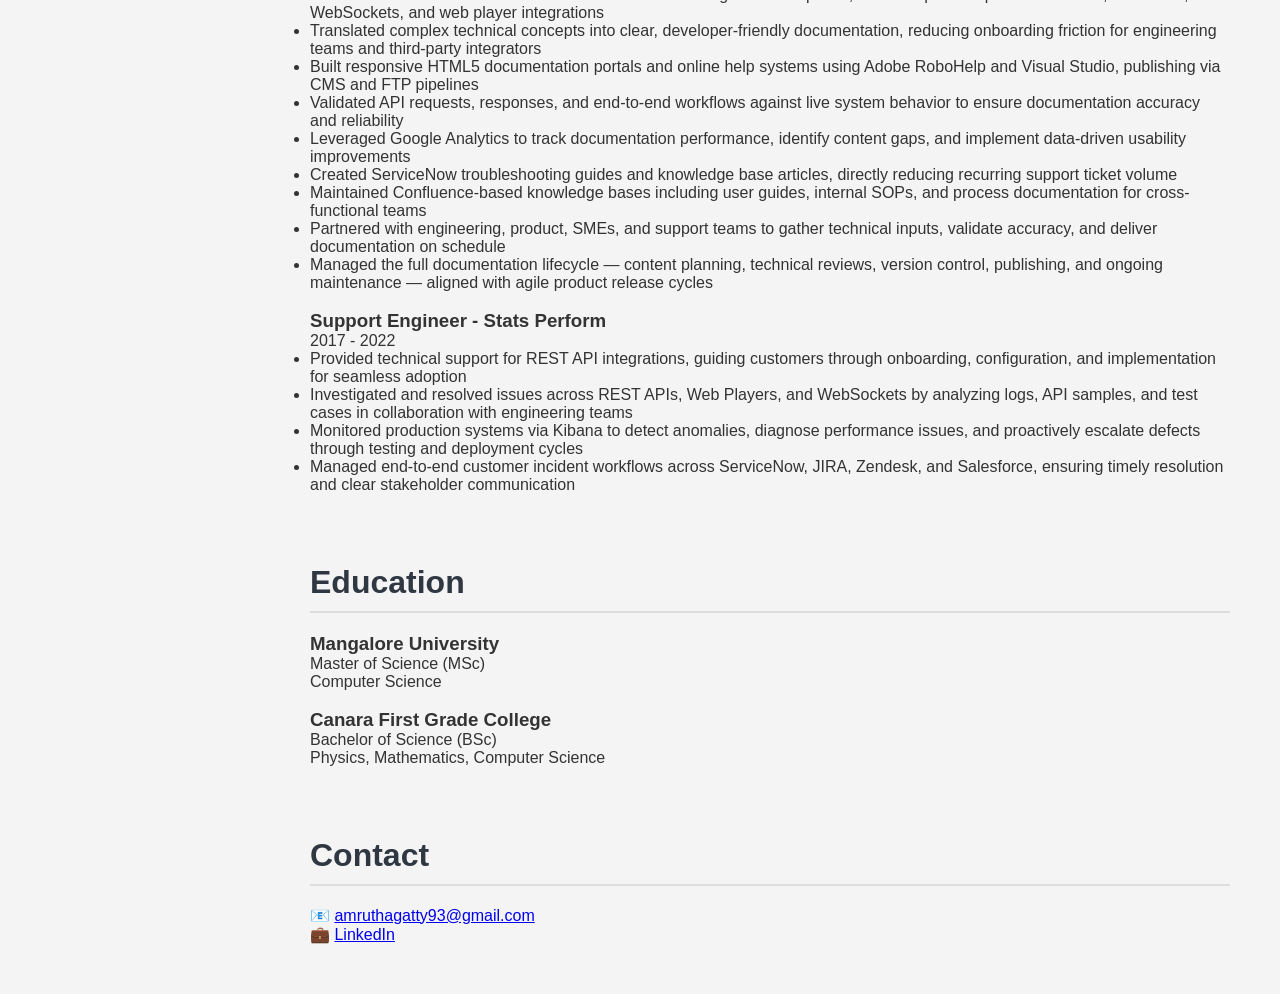
==== commit 477147ea: "Add files via upload" ====
--- a/index.html
+++ b/index.html
@@ -183,6 +183,7 @@
             <ul class="sample-list">
                 <li><a href="./claude-api-getting-started.html">Getting Started with the Claude API</a></li>
                 <li><a href="./authorisation guide.html">API Authentication Guide</a></li>
+                <li><a href="./broadcast_graphic_guidelines.html">Broadcast Graphic Gidelines</a></li>
 
             </ul>
         </section>
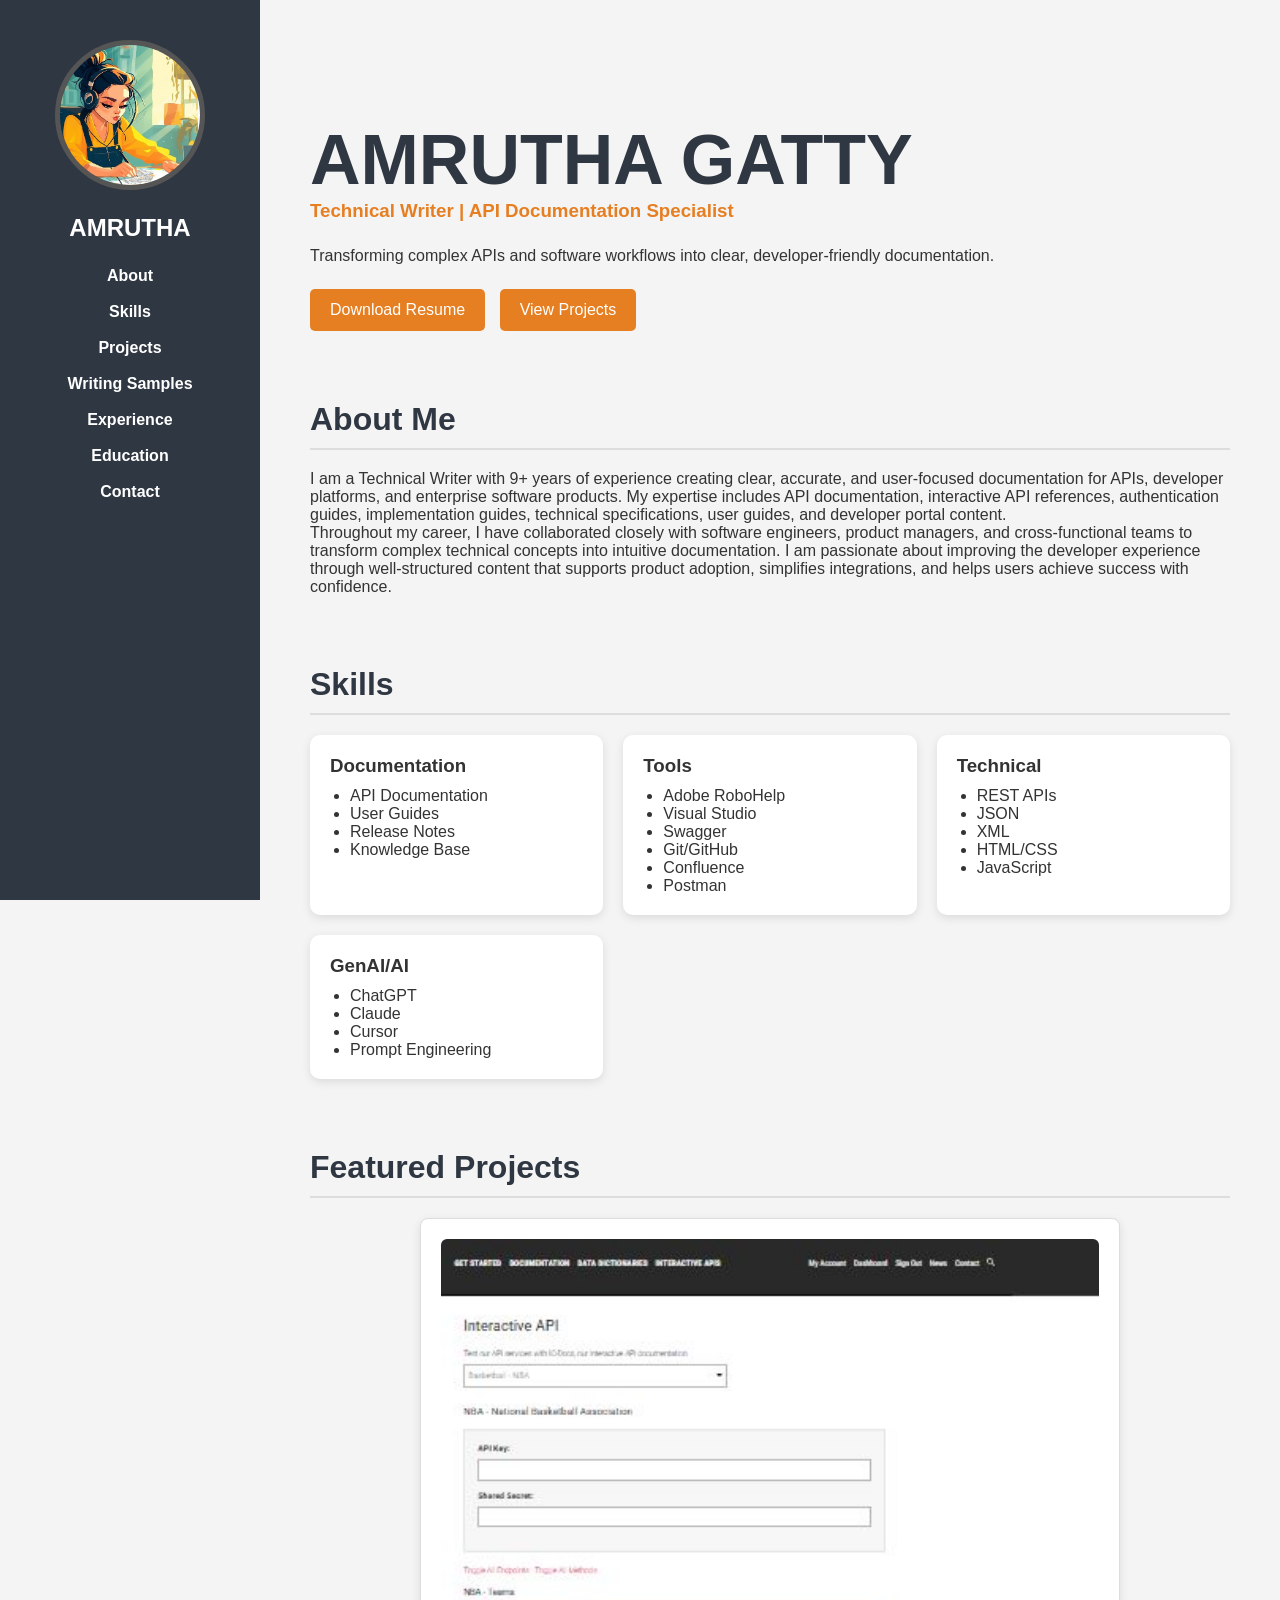
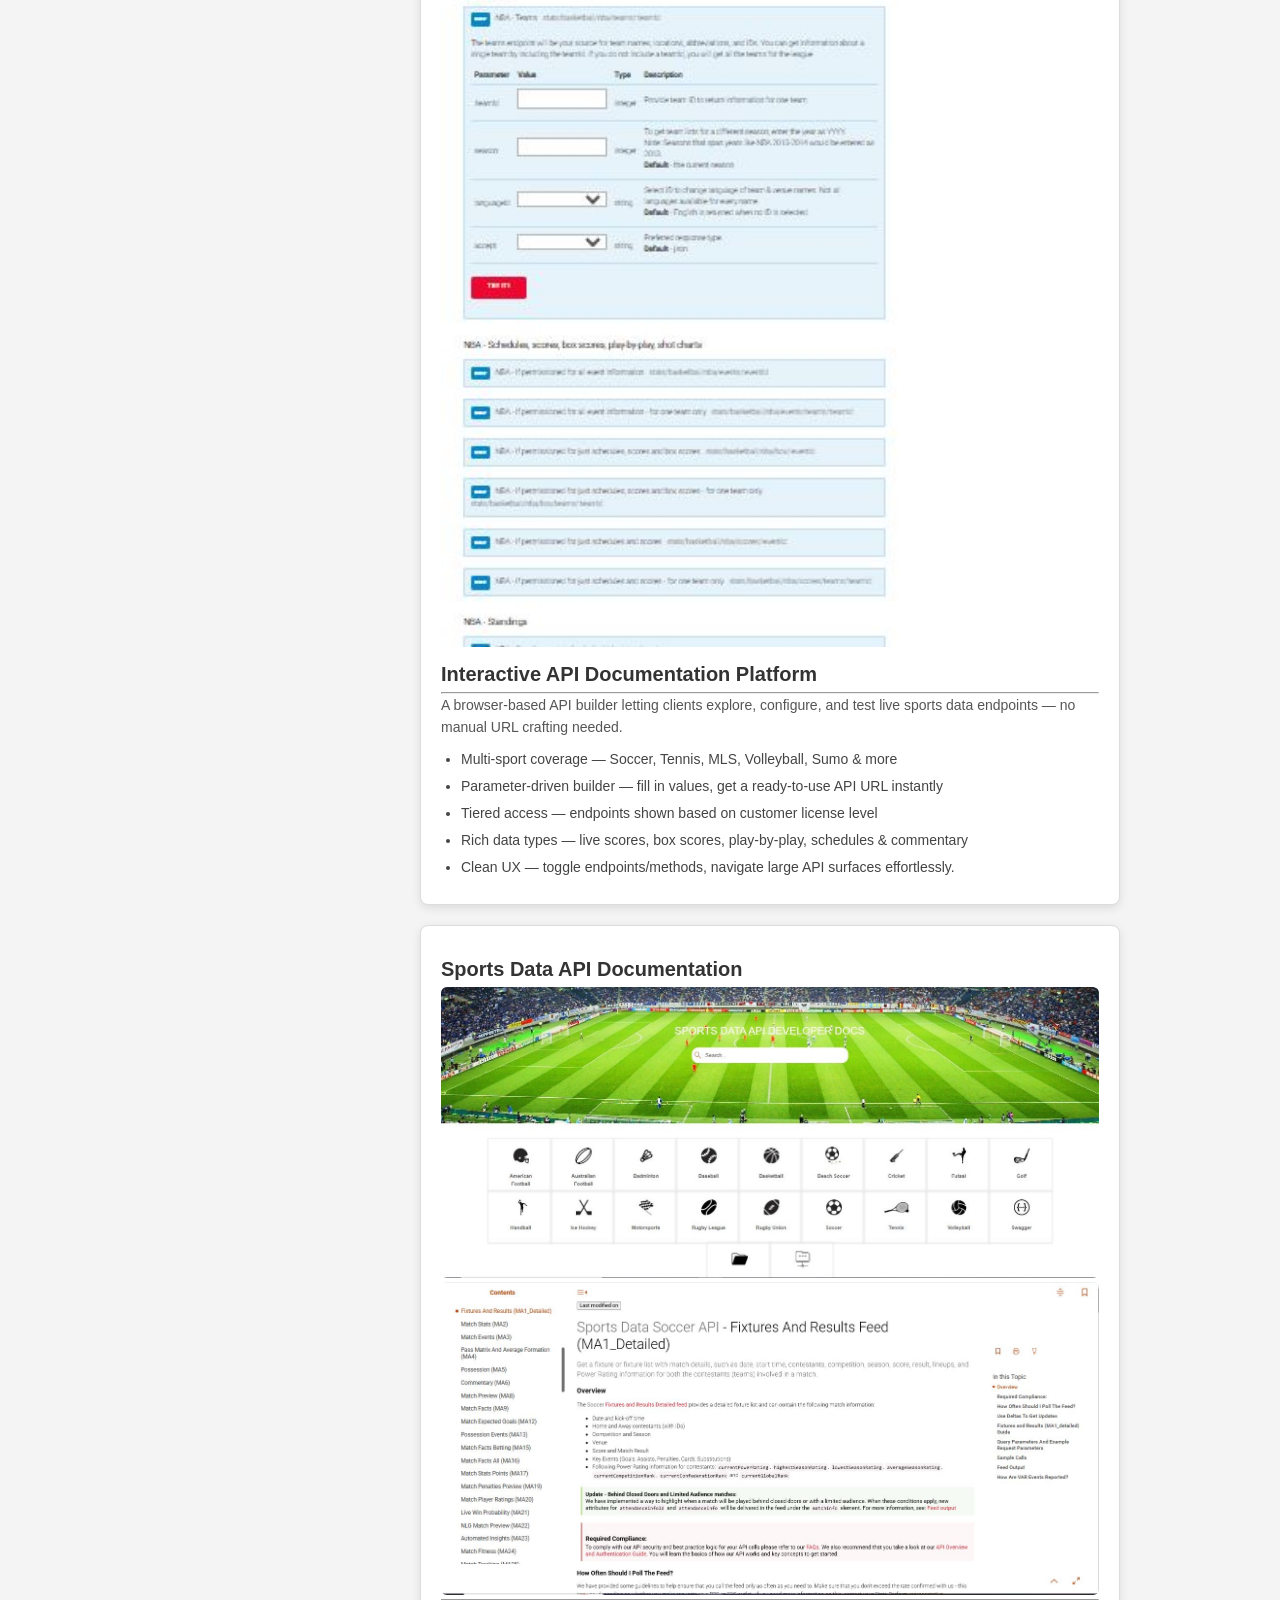
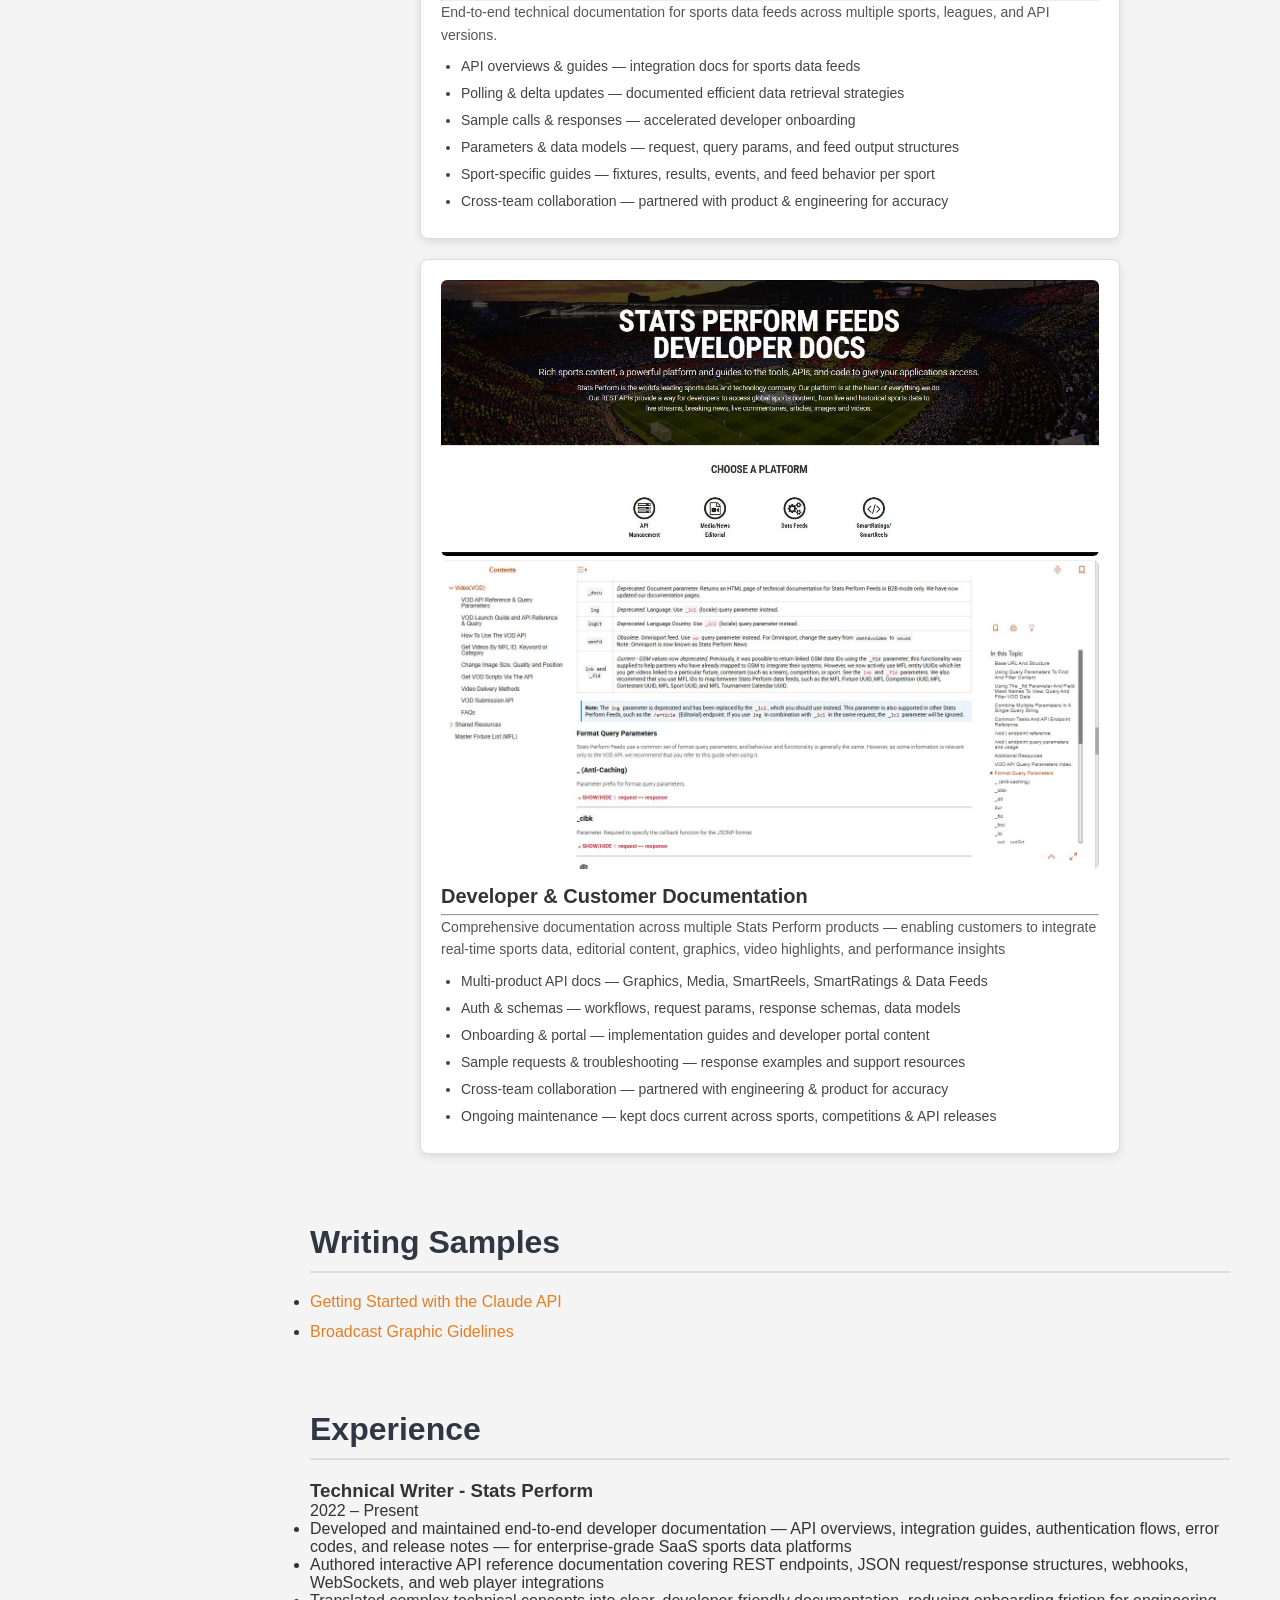
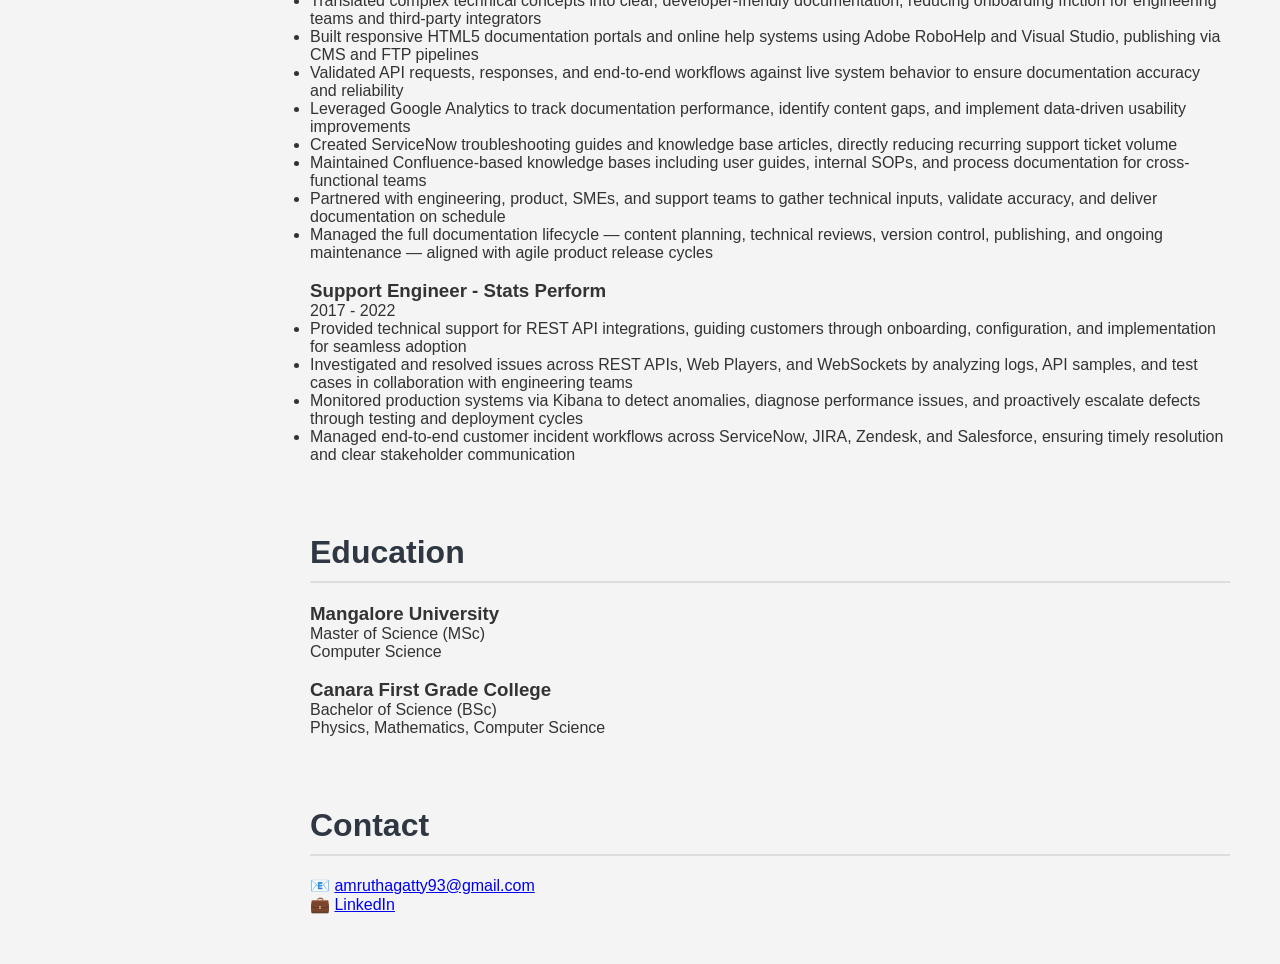
==== commit acf51192: "Add files via upload" ====
--- a/index.html
+++ b/index.html
@@ -182,7 +182,7 @@
 
             <ul class="sample-list">
                 <li><a href="./claude-api-getting-started.html">Getting Started with the Claude API</a></li>
-                <li><a href="./authorisation guide.html">API Authentication Guide</a></li>
+                <!--<li><a href="./authorisation guide.html">API Authentication Guide</a></li>-->
                 <li><a href="./broadcast_graphic_guidelines.html">Broadcast Graphic Gidelines</a></li>
 
             </ul>
